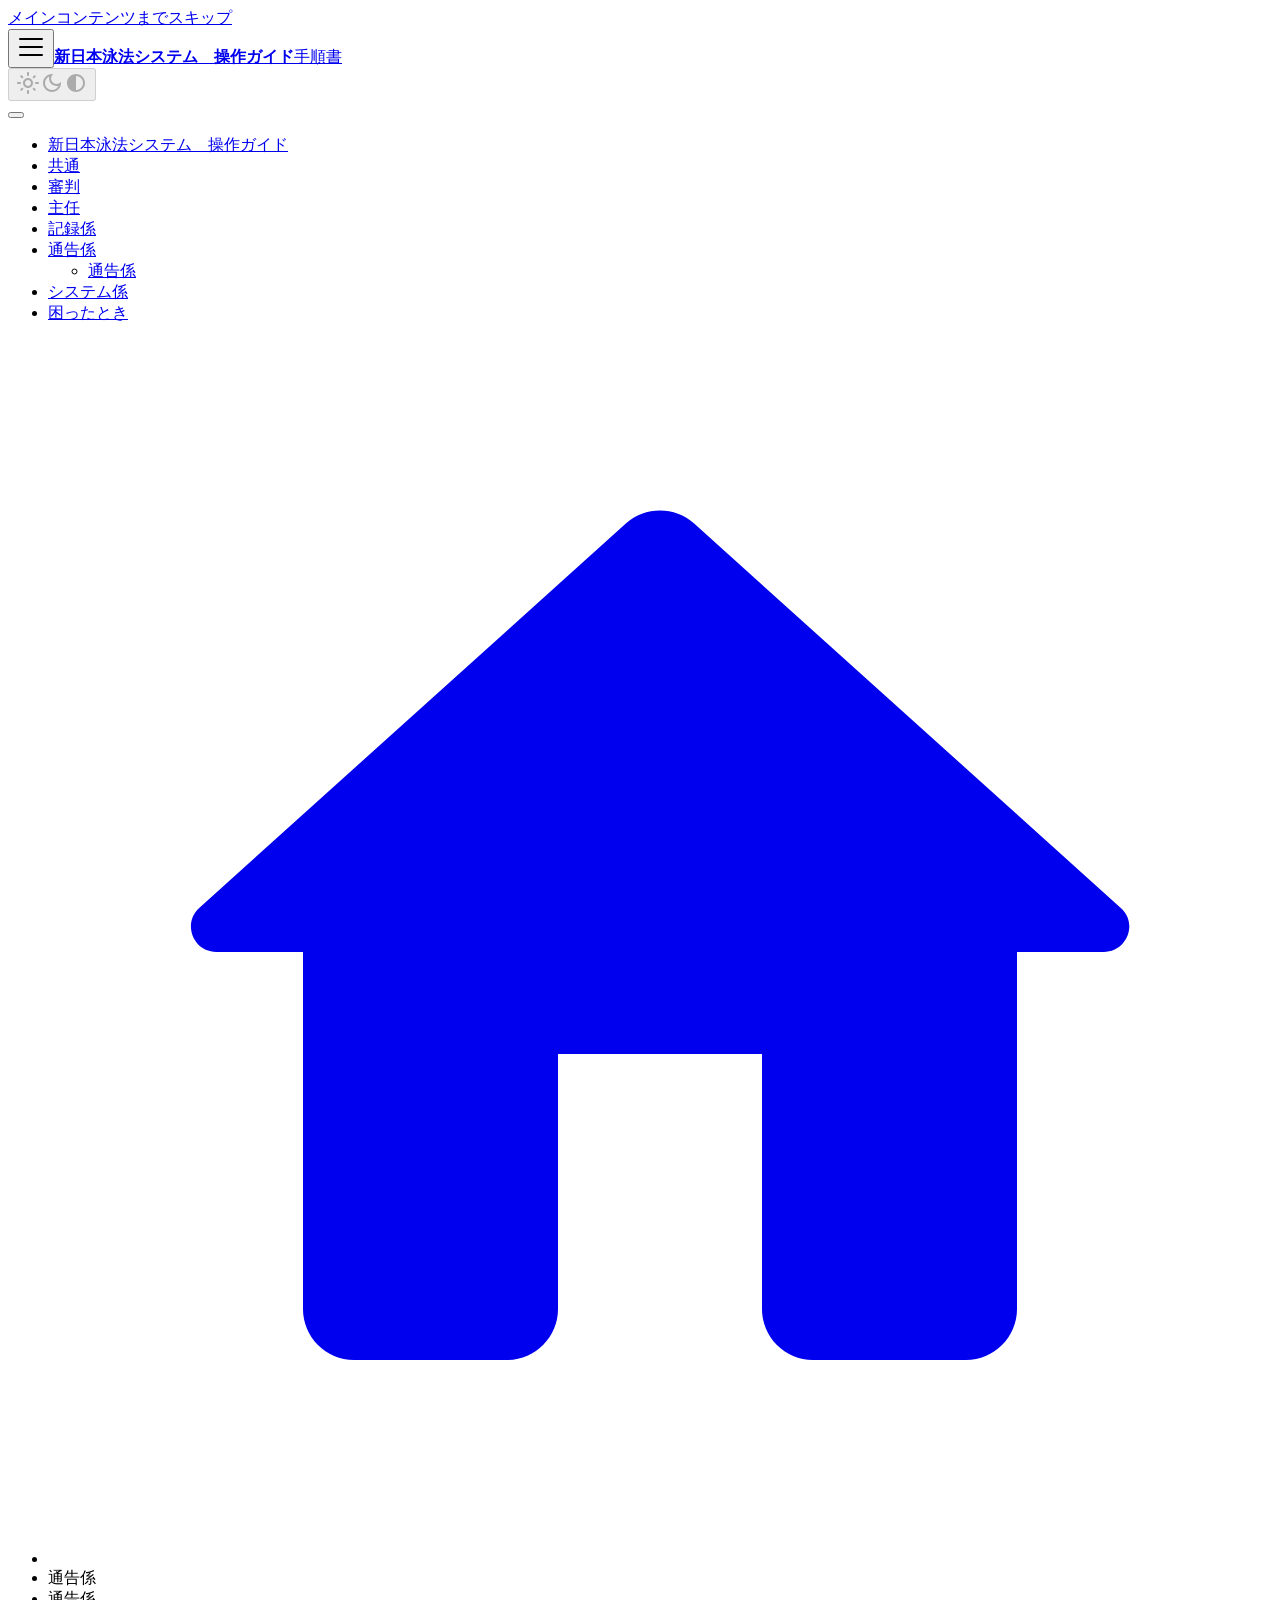
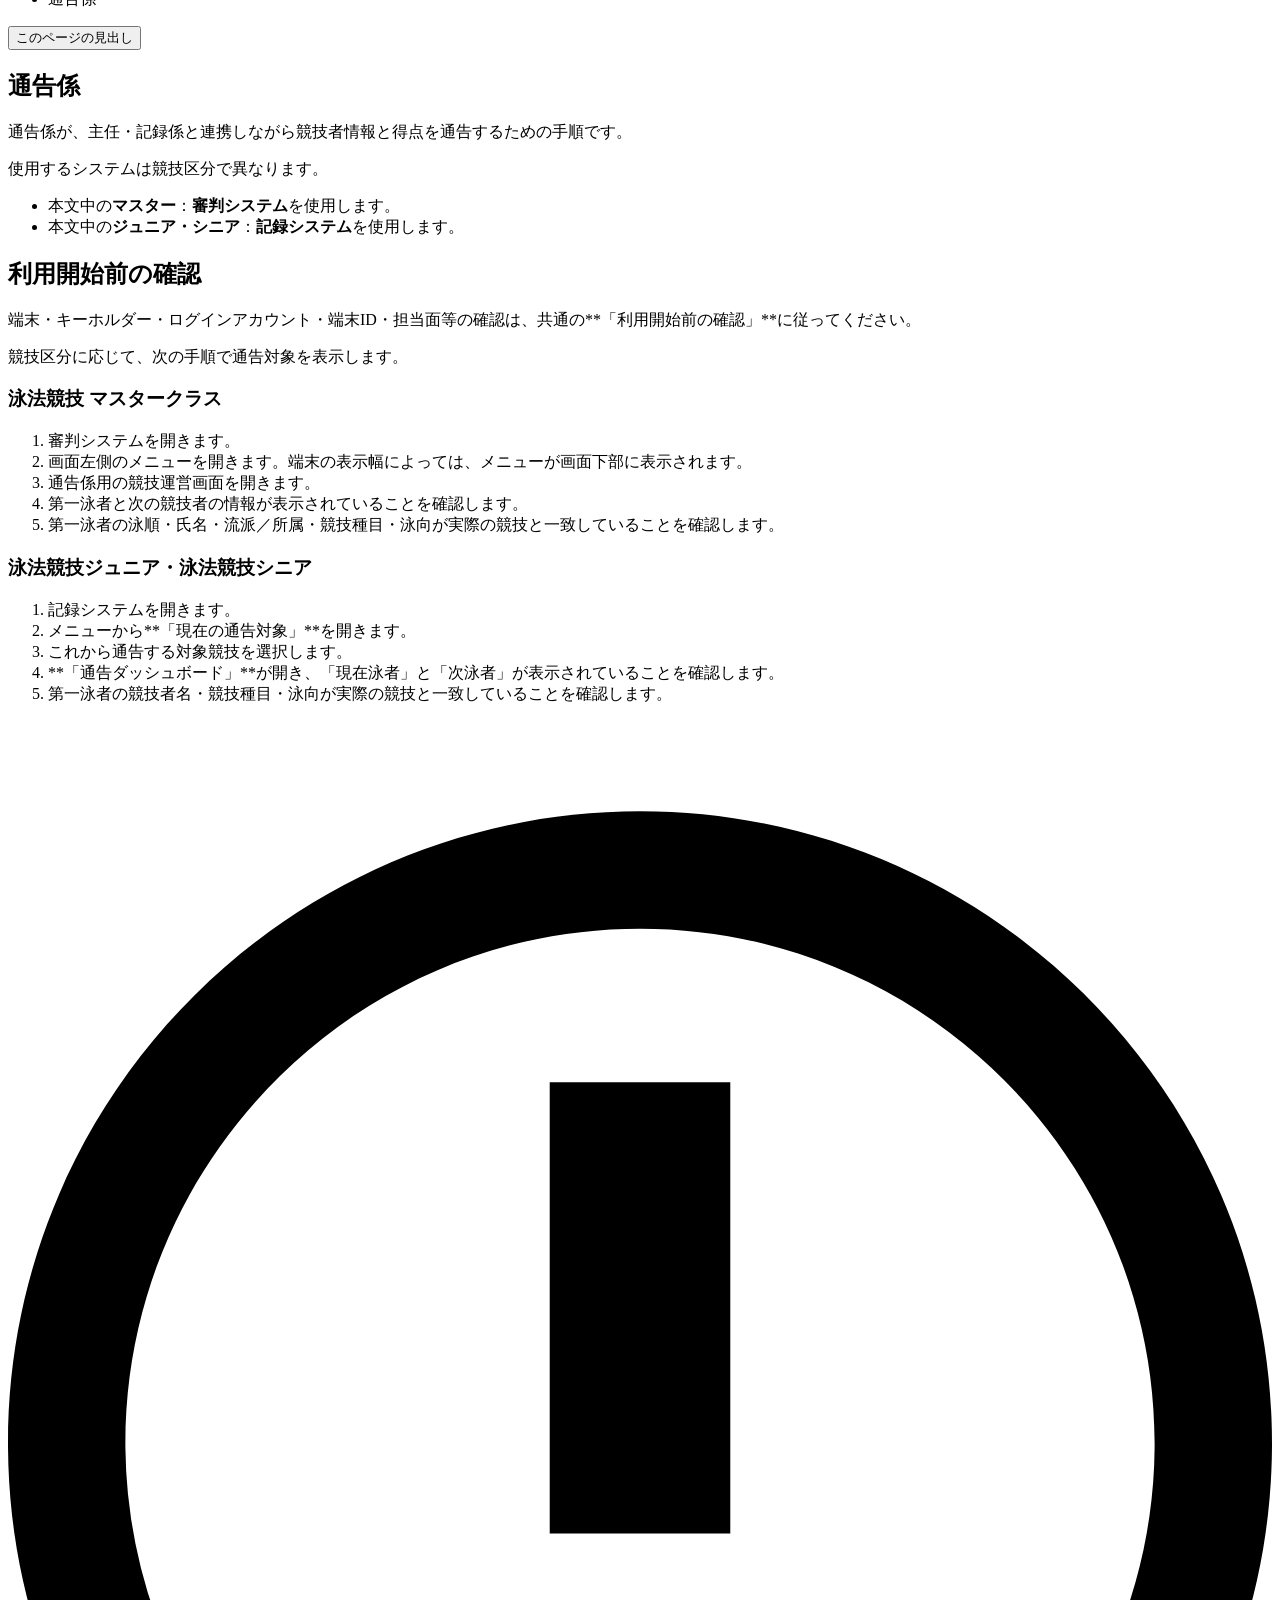
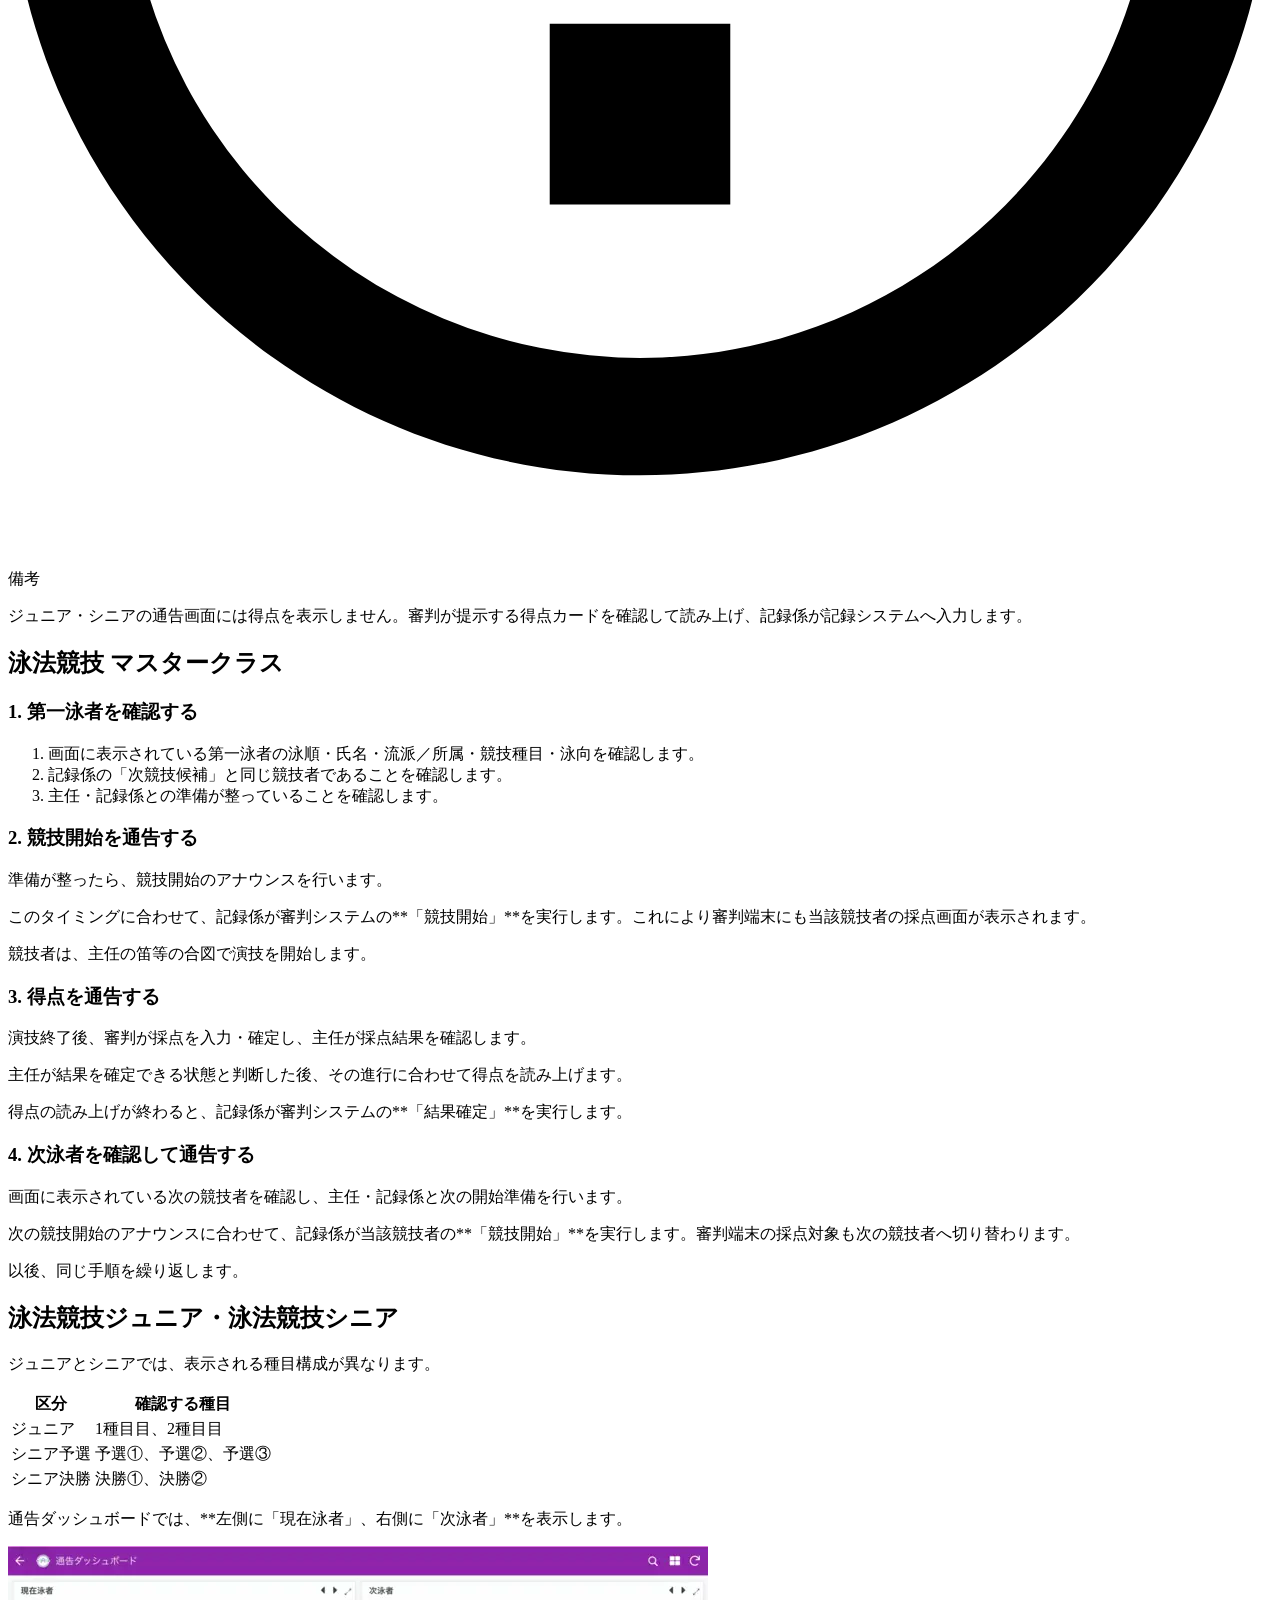
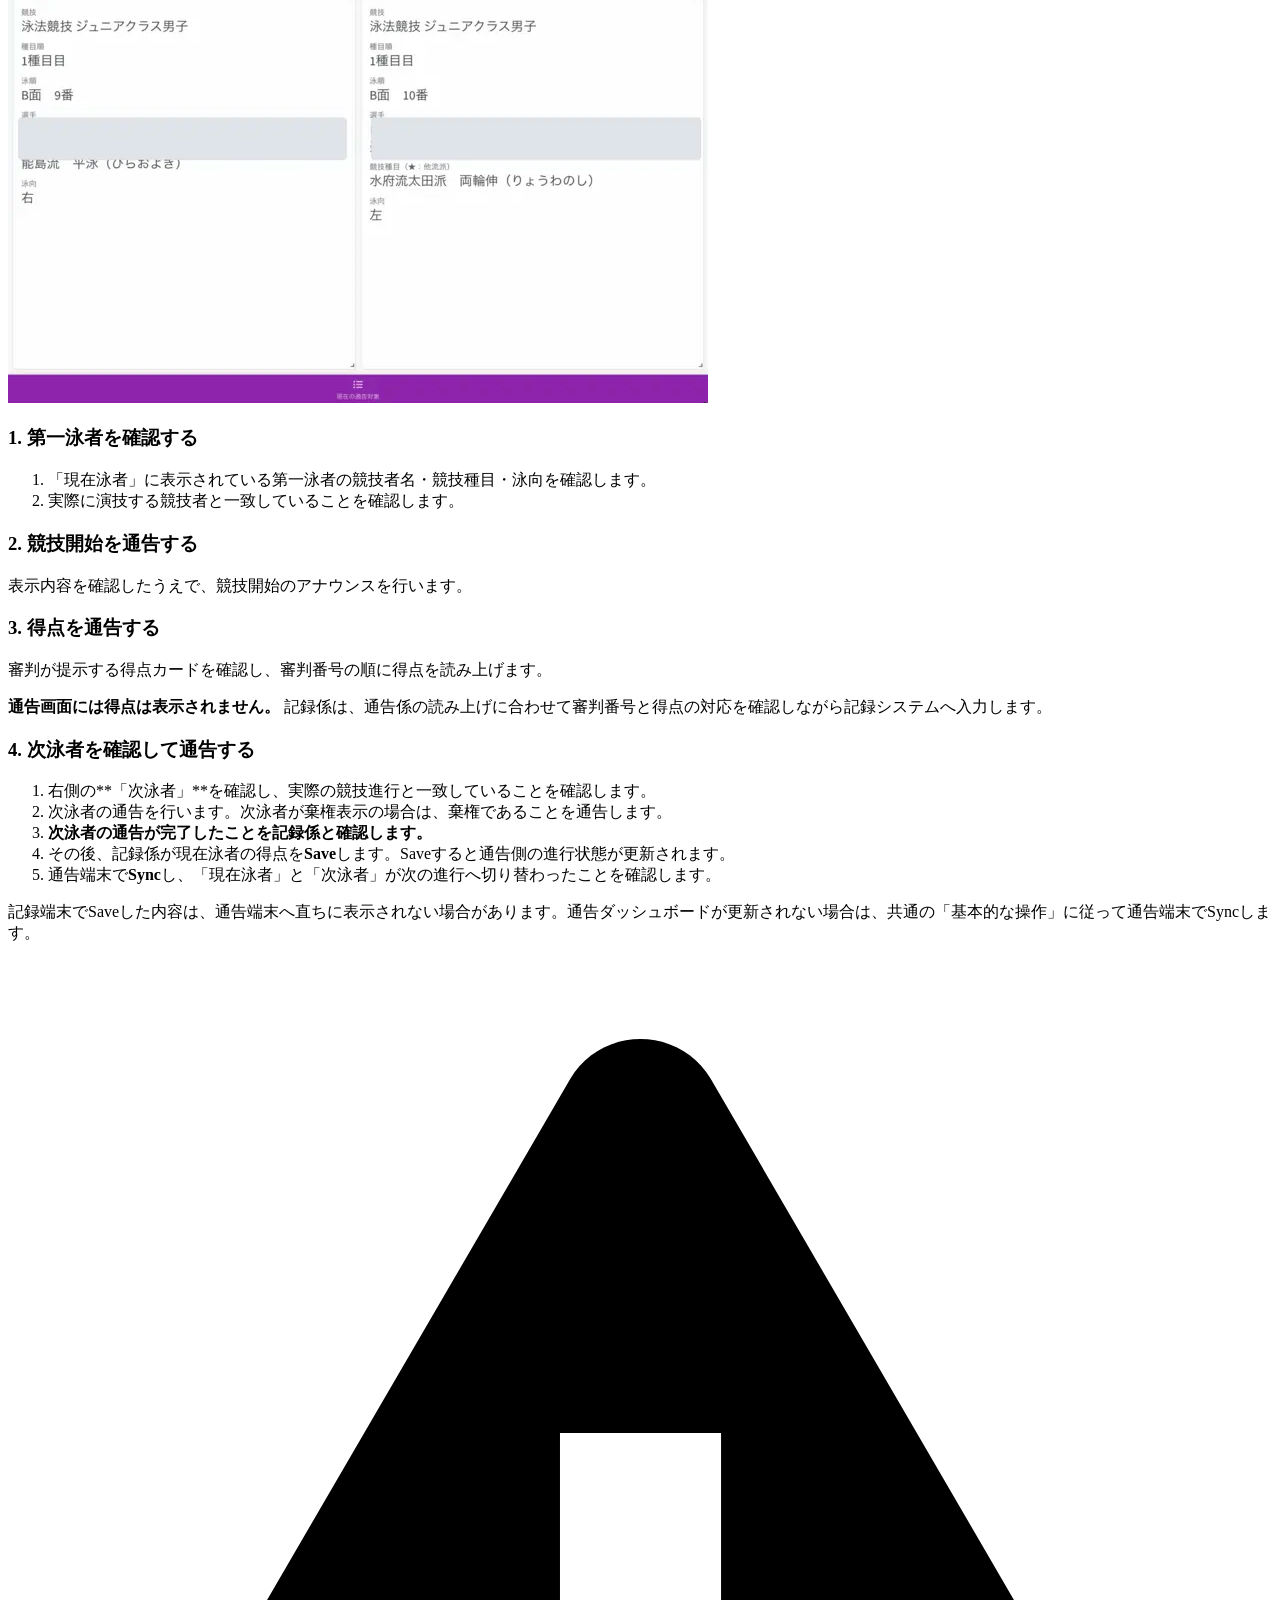
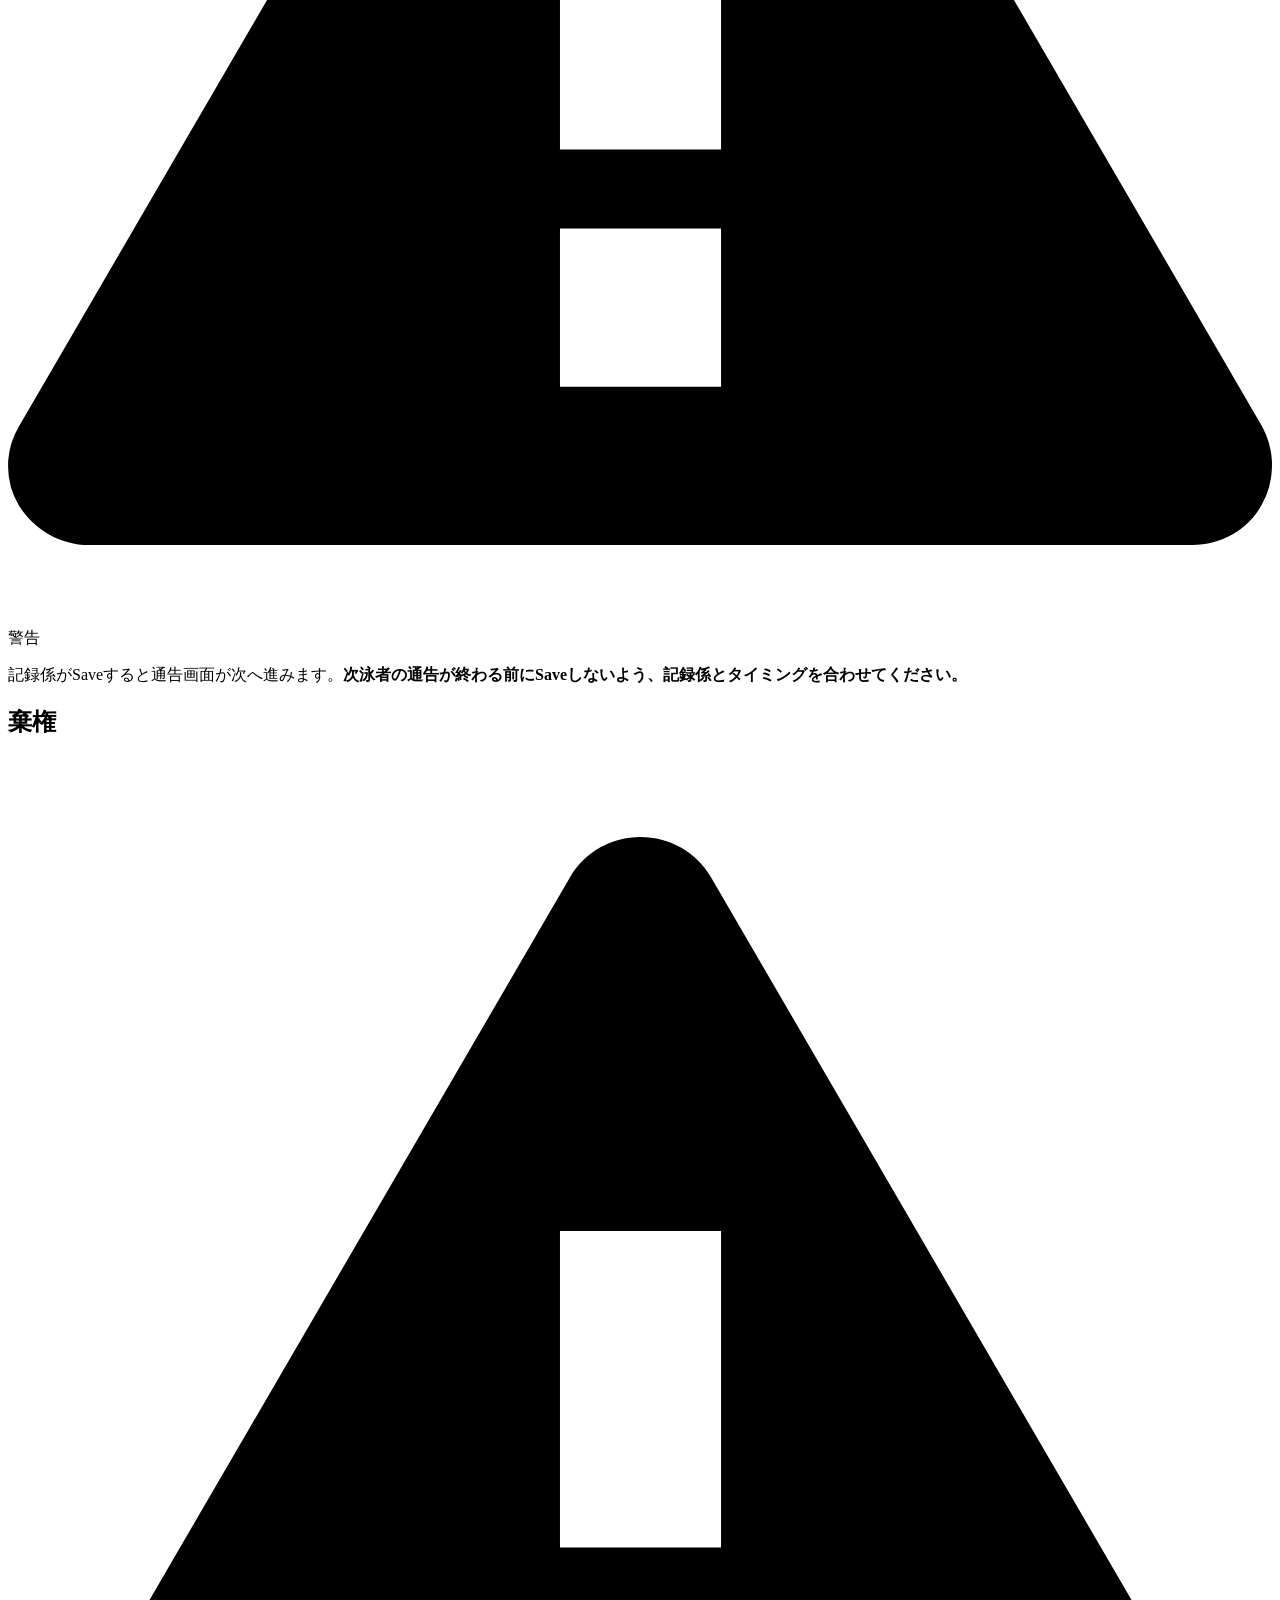
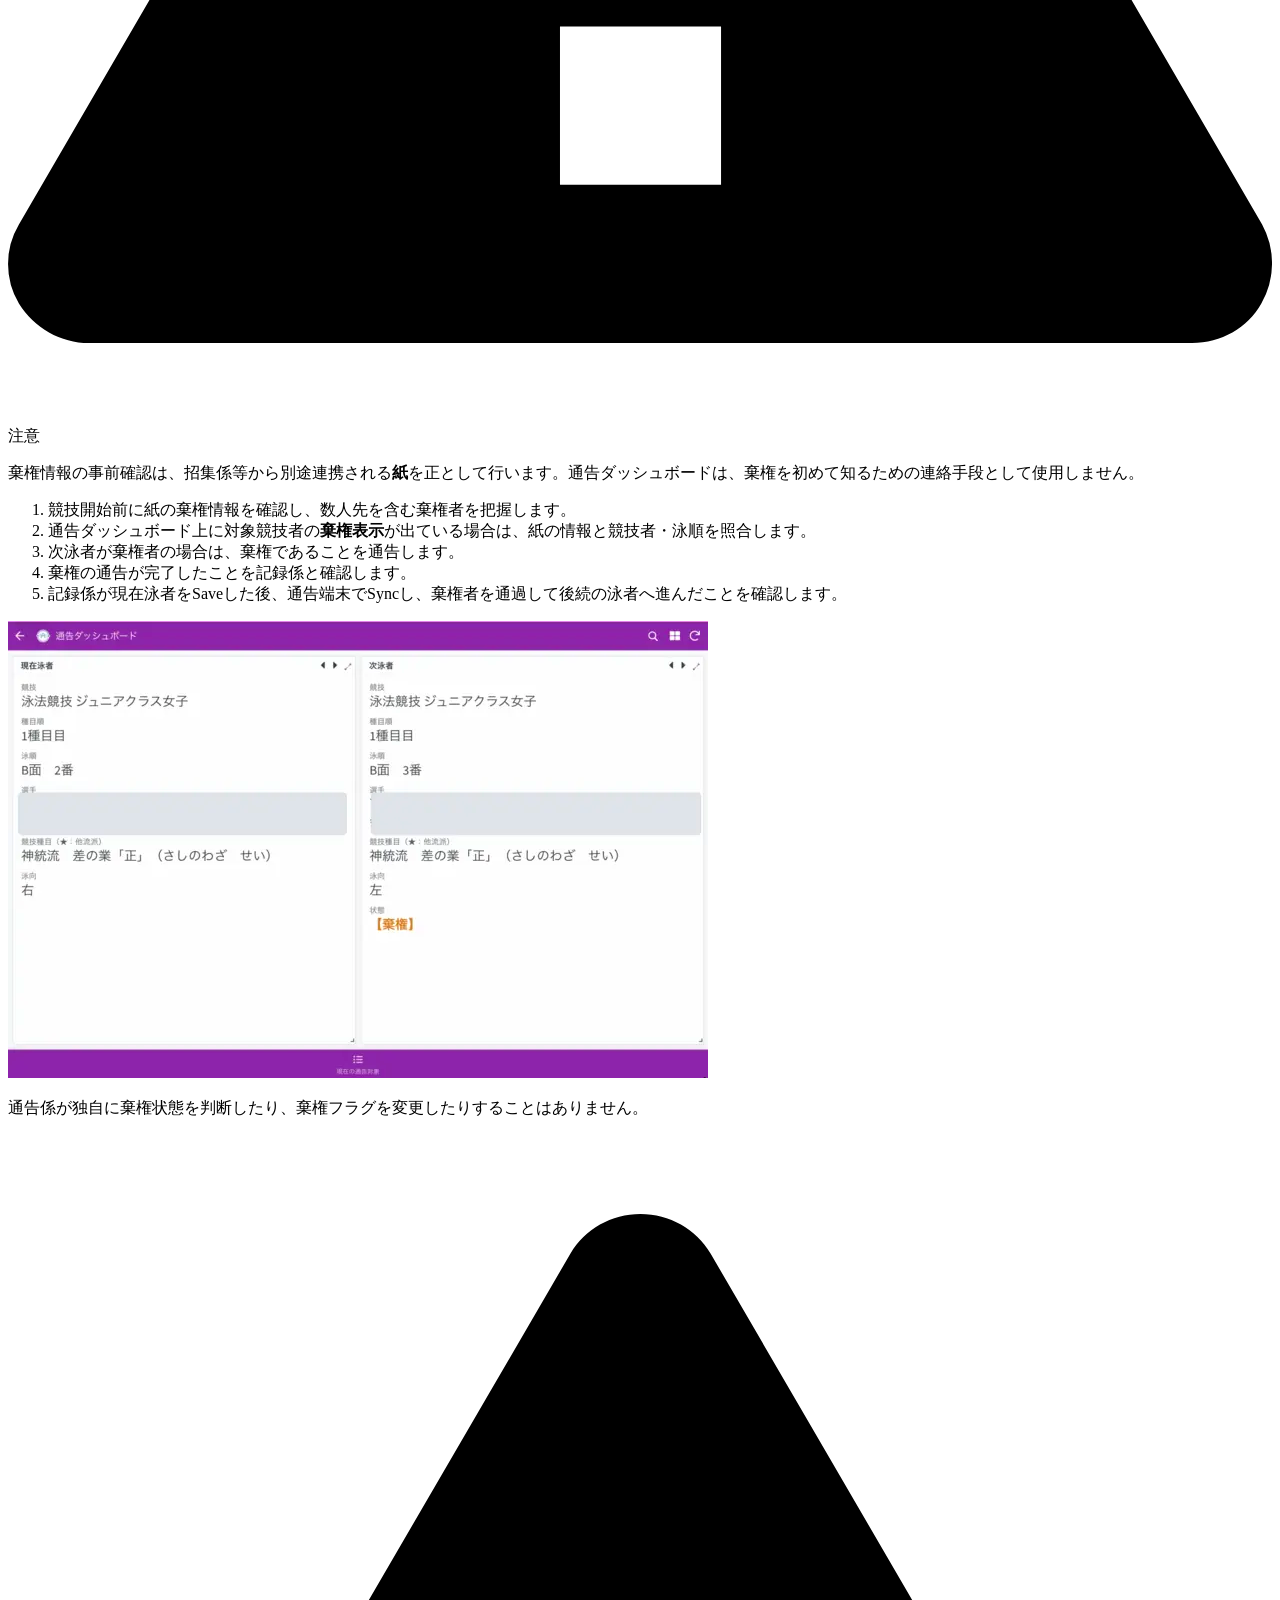
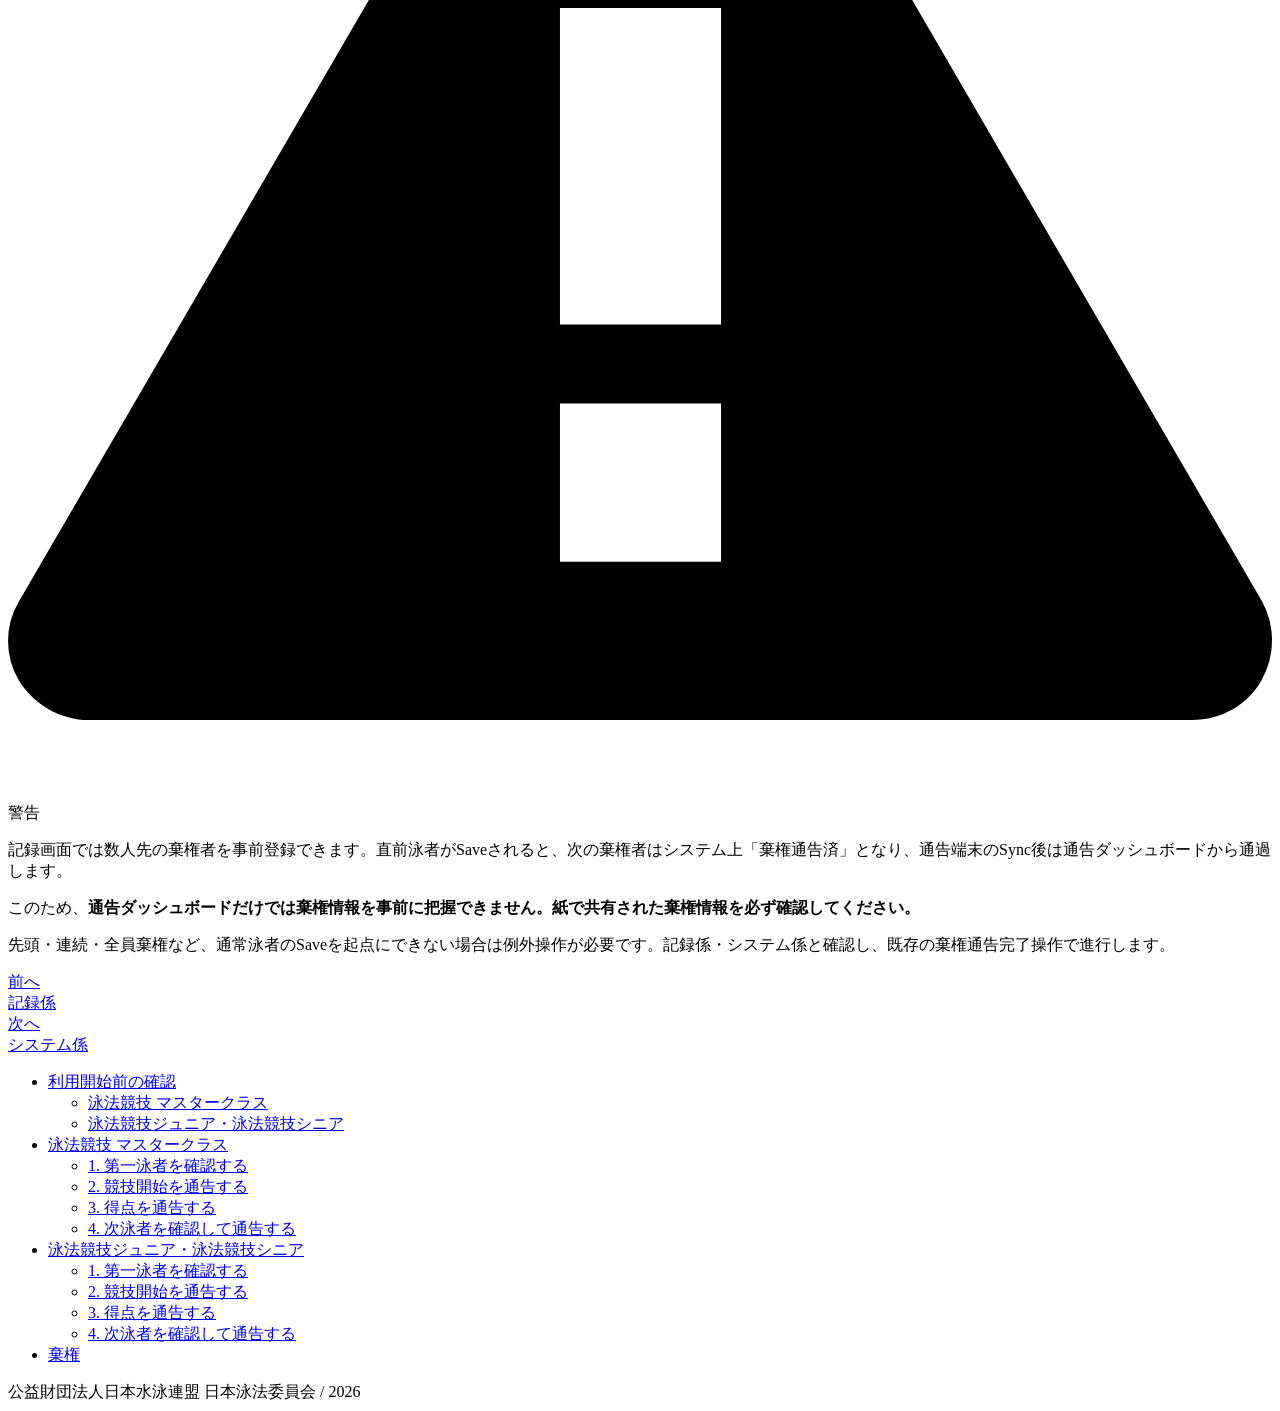
==== announcer/index.html @ 716d2112 "Publish manual site from b5cd50a34cfb906226acdf9c08a34dc89633b999" ====
<!doctype html>
<html lang="ja" dir="ltr" class="docs-wrapper plugin-docs plugin-id-default docs-version-current docs-doc-page docs-doc-id-announcer/index" data-has-hydrated="false">
<head>
<meta charset="UTF-8">
<meta name="generator" content="Docusaurus v3.10.2">
<title data-rh="true">通告係 | 新日本泳法システム　操作ガイド</title><meta data-rh="true" name="viewport" content="width=device-width,initial-scale=1"><meta data-rh="true" name="twitter:card" content="summary_large_image"><meta data-rh="true" property="og:url" content="https://nihoneihou-ops.github.io/nihoneihou-manual/announcer/"><meta data-rh="true" property="og:locale" content="ja"><meta data-rh="true" name="docusaurus_locale" content="ja"><meta data-rh="true" name="docsearch:language" content="ja"><meta data-rh="true" name="docusaurus_version" content="current"><meta data-rh="true" name="docusaurus_tag" content="docs-default-current"><meta data-rh="true" name="docsearch:version" content="current"><meta data-rh="true" name="docsearch:docusaurus_tag" content="docs-default-current"><meta data-rh="true" property="og:title" content="通告係 | 新日本泳法システム　操作ガイド"><meta data-rh="true" name="description" content="通告係が、主任・記録係と連携しながら競技者情報と得点を通告するための手順です。"><meta data-rh="true" property="og:description" content="通告係が、主任・記録係と連携しながら競技者情報と得点を通告するための手順です。"><link data-rh="true" rel="canonical" href="https://nihoneihou-ops.github.io/nihoneihou-manual/announcer/"><link data-rh="true" rel="alternate" href="https://nihoneihou-ops.github.io/nihoneihou-manual/announcer/" hreflang="ja"><link data-rh="true" rel="alternate" href="https://nihoneihou-ops.github.io/nihoneihou-manual/announcer/" hreflang="x-default"><script data-rh="true" type="application/ld+json">{"@context":"https://schema.org","@type":"BreadcrumbList","itemListElement":[{"@type":"ListItem","position":1,"name":"通告係","item":"https://nihoneihou-ops.github.io/nihoneihou-manual/announcer/"}]}</script><link rel="stylesheet" href="/nihoneihou-manual/assets/css/styles.c9661f18.css">
<script src="/nihoneihou-manual/assets/js/runtime~main.68c06bba.js" defer="defer"></script>
<script src="/nihoneihou-manual/assets/js/main.971615f2.js" defer="defer"></script>
</head>
<body>
<svg style="display: none;"><defs>
<symbol id="theme-svg-external-link" viewBox="0 0 24 24"><path fill="currentColor" d="M21 13v10h-21v-19h12v2h-10v15h17v-8h2zm3-12h-10.988l4.035 4-6.977 7.07 2.828 2.828 6.977-7.07 4.125 4.172v-11z"/></symbol>
</defs></svg>
<script>!function(){var t=function(){try{return new URLSearchParams(window.location.search).get("docusaurus-theme")}catch(t){}}()||function(){try{return window.localStorage.getItem("theme")}catch(t){}}();document.documentElement.setAttribute("data-theme",t||"light"),document.documentElement.setAttribute("data-theme-choice",t||"light")}(),function(){try{const c=new URLSearchParams(window.location.search).entries();for(var[t,e]of c)if(t.startsWith("docusaurus-data-")){var a=t.replace("docusaurus-data-","data-");document.documentElement.setAttribute(a,e)}}catch(t){}}()</script><div id="__docusaurus"><div role="region" aria-label="メインコンテンツまでスキップ"><a class="skipToContent_fXgn" href="#__docusaurus_skipToContent_fallback">メインコンテンツまでスキップ</a></div><nav aria-label="ナビゲーション" class="theme-layout-navbar navbar navbar--fixed-top"><div class="navbar__inner"><div class="theme-layout-navbar-left navbar__items"><button aria-label="ナビゲーションバーを開く" aria-expanded="false" class="navbar__toggle clean-btn" type="button"><svg width="30" height="30" viewBox="0 0 30 30" aria-hidden="true"><path stroke="currentColor" stroke-linecap="round" stroke-miterlimit="10" stroke-width="2" d="M4 7h22M4 15h22M4 23h22"></path></svg></button><a class="navbar__brand" href="/nihoneihou-manual/"><b class="navbar__title text--truncate">新日本泳法システム　操作ガイド</b></a><a aria-current="page" class="navbar__item navbar__link navbar__link--active" href="/nihoneihou-manual/">手順書</a></div><div class="theme-layout-navbar-right navbar__items navbar__items--right"><div class="toggle_vylO colorModeToggle_DEke"><button class="clean-btn toggleButton_gllP toggleButtonDisabled_aARS" type="button" disabled="" title="システムモード" aria-label="ダークモードを切り替える(現在はシステムモード)"><svg viewBox="0 0 24 24" width="24" height="24" aria-hidden="true" class="toggleIcon_g3eP lightToggleIcon_pyhR"><path fill="currentColor" d="M12,9c1.65,0,3,1.35,3,3s-1.35,3-3,3s-3-1.35-3-3S10.35,9,12,9 M12,7c-2.76,0-5,2.24-5,5s2.24,5,5,5s5-2.24,5-5 S14.76,7,12,7L12,7z M2,13l2,0c0.55,0,1-0.45,1-1s-0.45-1-1-1l-2,0c-0.55,0-1,0.45-1,1S1.45,13,2,13z M20,13l2,0c0.55,0,1-0.45,1-1 s-0.45-1-1-1l-2,0c-0.55,0-1,0.45-1,1S19.45,13,20,13z M11,2v2c0,0.55,0.45,1,1,1s1-0.45,1-1V2c0-0.55-0.45-1-1-1S11,1.45,11,2z M11,20v2c0,0.55,0.45,1,1,1s1-0.45,1-1v-2c0-0.55-0.45-1-1-1C11.45,19,11,19.45,11,20z M5.99,4.58c-0.39-0.39-1.03-0.39-1.41,0 c-0.39,0.39-0.39,1.03,0,1.41l1.06,1.06c0.39,0.39,1.03,0.39,1.41,0s0.39-1.03,0-1.41L5.99,4.58z M18.36,16.95 c-0.39-0.39-1.03-0.39-1.41,0c-0.39,0.39-0.39,1.03,0,1.41l1.06,1.06c0.39,0.39,1.03,0.39,1.41,0c0.39-0.39,0.39-1.03,0-1.41 L18.36,16.95z M19.42,5.99c0.39-0.39,0.39-1.03,0-1.41c-0.39-0.39-1.03-0.39-1.41,0l-1.06,1.06c-0.39,0.39-0.39,1.03,0,1.41 s1.03,0.39,1.41,0L19.42,5.99z M7.05,18.36c0.39-0.39,0.39-1.03,0-1.41c-0.39-0.39-1.03-0.39-1.41,0l-1.06,1.06 c-0.39,0.39-0.39,1.03,0,1.41s1.03,0.39,1.41,0L7.05,18.36z"></path></svg><svg viewBox="0 0 24 24" width="24" height="24" aria-hidden="true" class="toggleIcon_g3eP darkToggleIcon_wfgR"><path fill="currentColor" d="M9.37,5.51C9.19,6.15,9.1,6.82,9.1,7.5c0,4.08,3.32,7.4,7.4,7.4c0.68,0,1.35-0.09,1.99-0.27C17.45,17.19,14.93,19,12,19 c-3.86,0-7-3.14-7-7C5,9.07,6.81,6.55,9.37,5.51z M12,3c-4.97,0-9,4.03-9,9s4.03,9,9,9s9-4.03,9-9c0-0.46-0.04-0.92-0.1-1.36 c-0.98,1.37-2.58,2.26-4.4,2.26c-2.98,0-5.4-2.42-5.4-5.4c0-1.81,0.89-3.42,2.26-4.4C12.92,3.04,12.46,3,12,3L12,3z"></path></svg><svg viewBox="0 0 24 24" width="24" height="24" aria-hidden="true" class="toggleIcon_g3eP systemToggleIcon_QzmC"><path fill="currentColor" d="m12 21c4.971 0 9-4.029 9-9s-4.029-9-9-9-9 4.029-9 9 4.029 9 9 9zm4.95-13.95c1.313 1.313 2.05 3.093 2.05 4.95s-0.738 3.637-2.05 4.95c-1.313 1.313-3.093 2.05-4.95 2.05v-14c1.857 0 3.637 0.737 4.95 2.05z"></path></svg></button></div><div class="navbarSearchContainer_Bca1"></div></div></div><div role="presentation" class="navbar-sidebar__backdrop"></div></nav><div id="__docusaurus_skipToContent_fallback" class="theme-layout-main main-wrapper mainWrapper_z2l0"><div class="docsWrapper_hBAB"><button aria-label="先頭へ戻る" class="clean-btn theme-back-to-top-button backToTopButton_sjWU" type="button"></button><div class="docRoot_UBD9"><aside class="theme-doc-sidebar-container docSidebarContainer_YfHR"><div class="sidebarViewport_aRkj"><div class="sidebar_njMd"><nav aria-label="ドキュメントのサイドバー" class="menu thin-scrollbar menu_SIkG"><ul class="theme-doc-sidebar-menu menu__list"><li class="theme-doc-sidebar-item-link theme-doc-sidebar-item-link-level-1 menu__list-item"><a class="menu__link" href="/nihoneihou-manual/"><span class="linkLabel_WmDU">新日本泳法システム　操作ガイド</span></a></li><li class="theme-doc-sidebar-item-category theme-doc-sidebar-item-category-level-1 menu__list-item menu__list-item--collapsed"><div class="menu__list-item-collapsible"><a class="categoryLink_byQd menu__link menu__link--sublist menu__link--sublist-caret" role="button" aria-expanded="false" href="/nihoneihou-manual/common/before-start"><span class="categoryLinkLabel_W154">共通</span></a></div></li><li class="theme-doc-sidebar-item-category theme-doc-sidebar-item-category-level-1 menu__list-item menu__list-item--collapsed"><div class="menu__list-item-collapsible"><a class="categoryLink_byQd menu__link menu__link--sublist menu__link--sublist-caret" role="button" aria-expanded="false" href="/nihoneihou-manual/judge/"><span class="categoryLinkLabel_W154">審判</span></a></div></li><li class="theme-doc-sidebar-item-category theme-doc-sidebar-item-category-level-1 menu__list-item menu__list-item--collapsed"><div class="menu__list-item-collapsible"><a class="categoryLink_byQd menu__link menu__link--sublist menu__link--sublist-caret" role="button" aria-expanded="false" href="/nihoneihou-manual/chief/"><span class="categoryLinkLabel_W154">主任</span></a></div></li><li class="theme-doc-sidebar-item-category theme-doc-sidebar-item-category-level-1 menu__list-item menu__list-item--collapsed"><div class="menu__list-item-collapsible"><a class="categoryLink_byQd menu__link menu__link--sublist menu__link--sublist-caret" role="button" aria-expanded="false" href="/nihoneihou-manual/record/"><span class="categoryLinkLabel_W154">記録係</span></a></div></li><li class="theme-doc-sidebar-item-category theme-doc-sidebar-item-category-level-1 menu__list-item"><div class="menu__list-item-collapsible"><a class="categoryLink_byQd menu__link menu__link--sublist menu__link--sublist-caret menu__link--active" role="button" aria-expanded="true" href="/nihoneihou-manual/announcer/"><span class="categoryLinkLabel_W154">通告係</span></a></div><ul class="menu__list"><li class="theme-doc-sidebar-item-link theme-doc-sidebar-item-link-level-2 menu__list-item"><a class="menu__link menu__link--active" aria-current="page" tabindex="0" href="/nihoneihou-manual/announcer/"><span class="linkLabel_WmDU">通告係</span></a></li></ul></li><li class="theme-doc-sidebar-item-category theme-doc-sidebar-item-category-level-1 menu__list-item menu__list-item--collapsed"><div class="menu__list-item-collapsible"><a class="categoryLink_byQd menu__link menu__link--sublist menu__link--sublist-caret" role="button" aria-expanded="false" href="/nihoneihou-manual/system/"><span class="categoryLinkLabel_W154">システム係</span></a></div></li><li class="theme-doc-sidebar-item-category theme-doc-sidebar-item-category-level-1 menu__list-item menu__list-item--collapsed"><div class="menu__list-item-collapsible"><a class="categoryLink_byQd menu__link menu__link--sublist menu__link--sublist-caret" role="button" aria-expanded="false" href="/nihoneihou-manual/troubleshooting/"><span class="categoryLinkLabel_W154">困ったとき</span></a></div></li></ul></nav></div></div></aside><main class="docMainContainer_TBSr"><div class="container padding-top--md padding-bottom--lg"><div class="row"><div class="col docItemCol_VOVn"><div class="docItemContainer_Djhp"><article><nav class="theme-doc-breadcrumbs breadcrumbsContainer_Z_bl" aria-label="パンくずリストのナビゲーション"><ul class="breadcrumbs"><li class="breadcrumbs__item"><a aria-label="ホームページ" class="breadcrumbs__link" href="/nihoneihou-manual/"><svg viewBox="0 0 24 24" class="breadcrumbHomeIcon_YNFT"><path d="M10 19v-5h4v5c0 .55.45 1 1 1h3c.55 0 1-.45 1-1v-7h1.7c.46 0 .68-.57.33-.87L12.67 3.6c-.38-.34-.96-.34-1.34 0l-8.36 7.53c-.34.3-.13.87.33.87H5v7c0 .55.45 1 1 1h3c.55 0 1-.45 1-1z" fill="currentColor"></path></svg></a></li><li class="breadcrumbs__item"><span class="breadcrumbs__link">通告係</span></li><li class="breadcrumbs__item breadcrumbs__item--active"><span class="breadcrumbs__link">通告係</span></li></ul></nav><div class="tocCollapsible_ETCw theme-doc-toc-mobile tocMobile_ITEo"><button type="button" class="clean-btn tocCollapsibleButton_TO0P">このページの見出し</button></div><div class="theme-doc-markdown markdown"><header><h1>通告係</h1></header>
<p>通告係が、主任・記録係と連携しながら競技者情報と得点を通告するための手順です。</p>
<p>使用するシステムは競技区分で異なります。</p>
<ul>
<li class="">本文中の<strong>マスター</strong>：<strong>審判システム</strong>を使用します。</li>
<li class="">本文中の<strong>ジュニア・シニア</strong>：<strong>記録システム</strong>を使用します。</li>
</ul>
<h2 class="anchor anchorTargetStickyNavbar_Vzrq" id="利用開始前の確認">利用開始前の確認<a href="#利用開始前の確認" class="hash-link" aria-label="利用開始前の確認 への直接リンク" title="利用開始前の確認 への直接リンク" translate="no">​</a></h2>
<p>端末・キーホルダー・ログインアカウント・端末ID・担当面等の確認は、共通の**「利用開始前の確認」**に従ってください。</p>
<p>競技区分に応じて、次の手順で通告対象を表示します。</p>
<h3 class="anchor anchorTargetStickyNavbar_Vzrq" id="泳法競技-マスタークラス">泳法競技 マスタークラス<a href="#泳法競技-マスタークラス" class="hash-link" aria-label="泳法競技 マスタークラス への直接リンク" title="泳法競技 マスタークラス への直接リンク" translate="no">​</a></h3>
<ol>
<li class="">審判システムを開きます。</li>
<li class="">画面左側のメニューを開きます。端末の表示幅によっては、メニューが画面下部に表示されます。</li>
<li class="">通告係用の競技運営画面を開きます。</li>
<li class="">第一泳者と次の競技者の情報が表示されていることを確認します。</li>
<li class="">第一泳者の泳順・氏名・流派／所属・競技種目・泳向が実際の競技と一致していることを確認します。</li>
</ol>
<h3 class="anchor anchorTargetStickyNavbar_Vzrq" id="泳法競技ジュニア泳法競技シニア">泳法競技ジュニア・泳法競技シニア<a href="#泳法競技ジュニア泳法競技シニア" class="hash-link" aria-label="泳法競技ジュニア・泳法競技シニア への直接リンク" title="泳法競技ジュニア・泳法競技シニア への直接リンク" translate="no">​</a></h3>
<ol>
<li class="">記録システムを開きます。</li>
<li class="">メニューから**「現在の通告対象」**を開きます。</li>
<li class="">これから通告する対象競技を選択します。</li>
<li class="">**「通告ダッシュボード」**が開き、「現在泳者」と「次泳者」が表示されていることを確認します。</li>
<li class="">第一泳者の競技者名・競技種目・泳向が実際の競技と一致していることを確認します。</li>
</ol>
<div class="theme-admonition theme-admonition-info admonition_xJq3 alert alert--info"><div class="admonitionHeading_Gvgb"><span class="admonitionIcon_Rf37"><svg viewBox="0 0 14 16"><path fill-rule="evenodd" d="M7 2.3c3.14 0 5.7 2.56 5.7 5.7s-2.56 5.7-5.7 5.7A5.71 5.71 0 0 1 1.3 8c0-3.14 2.56-5.7 5.7-5.7zM7 1C3.14 1 0 4.14 0 8s3.14 7 7 7 7-3.14 7-7-3.14-7-7-7zm1 3H6v5h2V4zm0 6H6v2h2v-2z"></path></svg></span>備考</div><div class="admonitionContent_BuS1"><p>ジュニア・シニアの通告画面には得点を表示しません。審判が提示する得点カードを確認して読み上げ、記録係が記録システムへ入力します。</p></div></div>
<h2 class="anchor anchorTargetStickyNavbar_Vzrq" id="泳法競技-マスタークラス-1">泳法競技 マスタークラス<a href="#泳法競技-マスタークラス-1" class="hash-link" aria-label="泳法競技 マスタークラス への直接リンク" title="泳法競技 マスタークラス への直接リンク" translate="no">​</a></h2>
<h3 class="anchor anchorTargetStickyNavbar_Vzrq" id="1-第一泳者を確認する">1. 第一泳者を確認する<a href="#1-第一泳者を確認する" class="hash-link" aria-label="1. 第一泳者を確認する への直接リンク" title="1. 第一泳者を確認する への直接リンク" translate="no">​</a></h3>
<ol>
<li class="">画面に表示されている第一泳者の泳順・氏名・流派／所属・競技種目・泳向を確認します。</li>
<li class="">記録係の「次競技候補」と同じ競技者であることを確認します。</li>
<li class="">主任・記録係との準備が整っていることを確認します。</li>
</ol>
<h3 class="anchor anchorTargetStickyNavbar_Vzrq" id="2-競技開始を通告する">2. 競技開始を通告する<a href="#2-競技開始を通告する" class="hash-link" aria-label="2. 競技開始を通告する への直接リンク" title="2. 競技開始を通告する への直接リンク" translate="no">​</a></h3>
<p>準備が整ったら、競技開始のアナウンスを行います。</p>
<p>このタイミングに合わせて、記録係が審判システムの**「競技開始」**を実行します。これにより審判端末にも当該競技者の採点画面が表示されます。</p>
<p>競技者は、主任の笛等の合図で演技を開始します。</p>
<h3 class="anchor anchorTargetStickyNavbar_Vzrq" id="3-得点を通告する">3. 得点を通告する<a href="#3-得点を通告する" class="hash-link" aria-label="3. 得点を通告する への直接リンク" title="3. 得点を通告する への直接リンク" translate="no">​</a></h3>
<p>演技終了後、審判が採点を入力・確定し、主任が採点結果を確認します。</p>
<p>主任が結果を確定できる状態と判断した後、その進行に合わせて得点を読み上げます。</p>
<p>得点の読み上げが終わると、記録係が審判システムの**「結果確定」**を実行します。</p>
<h3 class="anchor anchorTargetStickyNavbar_Vzrq" id="4-次泳者を確認して通告する">4. 次泳者を確認して通告する<a href="#4-次泳者を確認して通告する" class="hash-link" aria-label="4. 次泳者を確認して通告する への直接リンク" title="4. 次泳者を確認して通告する への直接リンク" translate="no">​</a></h3>
<p>画面に表示されている次の競技者を確認し、主任・記録係と次の開始準備を行います。</p>
<p>次の競技開始のアナウンスに合わせて、記録係が当該競技者の**「競技開始」**を実行します。審判端末の採点対象も次の競技者へ切り替わります。</p>
<p>以後、同じ手順を繰り返します。</p>
<h2 class="anchor anchorTargetStickyNavbar_Vzrq" id="泳法競技ジュニア泳法競技シニア-1">泳法競技ジュニア・泳法競技シニア<a href="#泳法競技ジュニア泳法競技シニア-1" class="hash-link" aria-label="泳法競技ジュニア・泳法競技シニア への直接リンク" title="泳法競技ジュニア・泳法競技シニア への直接リンク" translate="no">​</a></h2>
<p>ジュニアとシニアでは、表示される種目構成が異なります。</p>
<table><thead><tr><th>区分</th><th>確認する種目</th></tr></thead><tbody><tr><td>ジュニア</td><td>1種目目、2種目目</td></tr><tr><td>シニア予選</td><td>予選①、予選②、予選③</td></tr><tr><td>シニア決勝</td><td>決勝①、決勝②</td></tr></tbody></table>
<p>通告ダッシュボードでは、**左側に「現在泳者」、右側に「次泳者」**を表示します。</p>
<p><img decoding="async" loading="lazy" alt="ジュニア・シニアの通告ダッシュボード" src="[data-uri]" width="700" height="457" class="img_ev3q"></p>
<h3 class="anchor anchorTargetStickyNavbar_Vzrq" id="1-第一泳者を確認する-1">1. 第一泳者を確認する<a href="#1-第一泳者を確認する-1" class="hash-link" aria-label="1. 第一泳者を確認する への直接リンク" title="1. 第一泳者を確認する への直接リンク" translate="no">​</a></h3>
<ol>
<li class="">「現在泳者」に表示されている第一泳者の競技者名・競技種目・泳向を確認します。</li>
<li class="">実際に演技する競技者と一致していることを確認します。</li>
</ol>
<h3 class="anchor anchorTargetStickyNavbar_Vzrq" id="2-競技開始を通告する-1">2. 競技開始を通告する<a href="#2-競技開始を通告する-1" class="hash-link" aria-label="2. 競技開始を通告する への直接リンク" title="2. 競技開始を通告する への直接リンク" translate="no">​</a></h3>
<p>表示内容を確認したうえで、競技開始のアナウンスを行います。</p>
<h3 class="anchor anchorTargetStickyNavbar_Vzrq" id="3-得点を通告する-1">3. 得点を通告する<a href="#3-得点を通告する-1" class="hash-link" aria-label="3. 得点を通告する への直接リンク" title="3. 得点を通告する への直接リンク" translate="no">​</a></h3>
<p>審判が提示する得点カードを確認し、審判番号の順に得点を読み上げます。</p>
<p><strong>通告画面には得点は表示されません。</strong> 記録係は、通告係の読み上げに合わせて審判番号と得点の対応を確認しながら記録システムへ入力します。</p>
<h3 class="anchor anchorTargetStickyNavbar_Vzrq" id="4-次泳者を確認して通告する-1">4. 次泳者を確認して通告する<a href="#4-次泳者を確認して通告する-1" class="hash-link" aria-label="4. 次泳者を確認して通告する への直接リンク" title="4. 次泳者を確認して通告する への直接リンク" translate="no">​</a></h3>
<ol>
<li class="">右側の**「次泳者」**を確認し、実際の競技進行と一致していることを確認します。</li>
<li class="">次泳者の通告を行います。次泳者が棄権表示の場合は、棄権であることを通告します。</li>
<li class=""><strong>次泳者の通告が完了したことを記録係と確認します。</strong></li>
<li class="">その後、記録係が現在泳者の得点を<strong>Save</strong>します。Saveすると通告側の進行状態が更新されます。</li>
<li class="">通告端末で<strong>Sync</strong>し、「現在泳者」と「次泳者」が次の進行へ切り替わったことを確認します。</li>
</ol>
<p>記録端末でSaveした内容は、通告端末へ直ちに表示されない場合があります。通告ダッシュボードが更新されない場合は、共通の「基本的な操作」に従って通告端末でSyncします。</p>
<div class="theme-admonition theme-admonition-warning admonition_xJq3 alert alert--warning"><div class="admonitionHeading_Gvgb"><span class="admonitionIcon_Rf37"><svg viewBox="0 0 16 16"><path fill-rule="evenodd" d="M8.893 1.5c-.183-.31-.52-.5-.887-.5s-.703.19-.886.5L.138 13.499a.98.98 0 0 0 0 1.001c.193.31.53.501.886.501h13.964c.367 0 .704-.19.877-.5a1.03 1.03 0 0 0 .01-1.002L8.893 1.5zm.133 11.497H6.987v-2.003h2.039v2.003zm0-3.004H6.987V5.987h2.039v4.006z"></path></svg></span>警告</div><div class="admonitionContent_BuS1"><p>記録係がSaveすると通告画面が次へ進みます。<strong>次泳者の通告が終わる前にSaveしないよう、記録係とタイミングを合わせてください。</strong></p></div></div>
<h2 class="anchor anchorTargetStickyNavbar_Vzrq" id="棄権">棄権<a href="#棄権" class="hash-link" aria-label="棄権 への直接リンク" title="棄権 への直接リンク" translate="no">​</a></h2>
<div class="theme-admonition theme-admonition-caution admonition_xJq3 alert alert--warning"><div class="admonitionHeading_Gvgb"><span class="admonitionIcon_Rf37"><svg viewBox="0 0 16 16"><path fill-rule="evenodd" d="M8.893 1.5c-.183-.31-.52-.5-.887-.5s-.703.19-.886.5L.138 13.499a.98.98 0 0 0 0 1.001c.193.31.53.501.886.501h13.964c.367 0 .704-.19.877-.5a1.03 1.03 0 0 0 .01-1.002L8.893 1.5zm.133 11.497H6.987v-2.003h2.039v2.003zm0-3.004H6.987V5.987h2.039v4.006z"></path></svg></span>注意</div><div class="admonitionContent_BuS1"><p>棄権情報の事前確認は、招集係等から別途連携される<strong>紙</strong>を正として行います。通告ダッシュボードは、棄権を初めて知るための連絡手段として使用しません。</p></div></div>
<ol>
<li class="">競技開始前に紙の棄権情報を確認し、数人先を含む棄権者を把握します。</li>
<li class="">通告ダッシュボード上に対象競技者の<strong>棄権表示</strong>が出ている場合は、紙の情報と競技者・泳順を照合します。</li>
<li class="">次泳者が棄権者の場合は、棄権であることを通告します。</li>
<li class="">棄権の通告が完了したことを記録係と確認します。</li>
<li class="">記録係が現在泳者をSaveした後、通告端末でSyncし、棄権者を通過して後続の泳者へ進んだことを確認します。</li>
</ol>
<p><img decoding="async" loading="lazy" alt="次泳者が棄権の場合の表示例" src="[data-uri]" width="700" height="457" class="img_ev3q"></p>
<p>通告係が独自に棄権状態を判断したり、棄権フラグを変更したりすることはありません。</p>
<div class="theme-admonition theme-admonition-warning admonition_xJq3 alert alert--warning"><div class="admonitionHeading_Gvgb"><span class="admonitionIcon_Rf37"><svg viewBox="0 0 16 16"><path fill-rule="evenodd" d="M8.893 1.5c-.183-.31-.52-.5-.887-.5s-.703.19-.886.5L.138 13.499a.98.98 0 0 0 0 1.001c.193.31.53.501.886.501h13.964c.367 0 .704-.19.877-.5a1.03 1.03 0 0 0 .01-1.002L8.893 1.5zm.133 11.497H6.987v-2.003h2.039v2.003zm0-3.004H6.987V5.987h2.039v4.006z"></path></svg></span>警告</div><div class="admonitionContent_BuS1"><p>記録画面では数人先の棄権者を事前登録できます。直前泳者がSaveされると、次の棄権者はシステム上「棄権通告済」となり、通告端末のSync後は通告ダッシュボードから通過します。</p><p>このため、<strong>通告ダッシュボードだけでは棄権情報を事前に把握できません。紙で共有された棄権情報を必ず確認してください。</strong></p></div></div>
<p>先頭・連続・全員棄権など、通常泳者のSaveを起点にできない場合は例外操作が必要です。記録係・システム係と確認し、既存の棄権通告完了操作で進行します。</p></div></article><nav class="docusaurus-mt-lg pagination-nav" aria-label="ドキュメントページ"><a class="pagination-nav__link pagination-nav__link--prev" href="/nihoneihou-manual/record/"><div class="pagination-nav__sublabel">前へ</div><div class="pagination-nav__label">記録係</div></a><a class="pagination-nav__link pagination-nav__link--next" href="/nihoneihou-manual/system/"><div class="pagination-nav__sublabel">次へ</div><div class="pagination-nav__label">システム係</div></a></nav></div></div><div class="col col--3"><div class="tableOfContents_bqdL thin-scrollbar theme-doc-toc-desktop"><ul class="table-of-contents table-of-contents__left-border"><li><a href="#利用開始前の確認" class="table-of-contents__link toc-highlight">利用開始前の確認</a><ul><li><a href="#泳法競技-マスタークラス" class="table-of-contents__link toc-highlight">泳法競技 マスタークラス</a></li><li><a href="#泳法競技ジュニア泳法競技シニア" class="table-of-contents__link toc-highlight">泳法競技ジュニア・泳法競技シニア</a></li></ul></li><li><a href="#泳法競技-マスタークラス-1" class="table-of-contents__link toc-highlight">泳法競技 マスタークラス</a><ul><li><a href="#1-第一泳者を確認する" class="table-of-contents__link toc-highlight">1. 第一泳者を確認する</a></li><li><a href="#2-競技開始を通告する" class="table-of-contents__link toc-highlight">2. 競技開始を通告する</a></li><li><a href="#3-得点を通告する" class="table-of-contents__link toc-highlight">3. 得点を通告する</a></li><li><a href="#4-次泳者を確認して通告する" class="table-of-contents__link toc-highlight">4. 次泳者を確認して通告する</a></li></ul></li><li><a href="#泳法競技ジュニア泳法競技シニア-1" class="table-of-contents__link toc-highlight">泳法競技ジュニア・泳法競技シニア</a><ul><li><a href="#1-第一泳者を確認する-1" class="table-of-contents__link toc-highlight">1. 第一泳者を確認する</a></li><li><a href="#2-競技開始を通告する-1" class="table-of-contents__link toc-highlight">2. 競技開始を通告する</a></li><li><a href="#3-得点を通告する-1" class="table-of-contents__link toc-highlight">3. 得点を通告する</a></li><li><a href="#4-次泳者を確認して通告する-1" class="table-of-contents__link toc-highlight">4. 次泳者を確認して通告する</a></li></ul></li><li><a href="#棄権" class="table-of-contents__link toc-highlight">棄権</a></li></ul></div></div></div></div></main></div></div></div><footer class="theme-layout-footer footer"><div class="container container-fluid"><div class="footer__bottom text--center"><div class="footer__copyright">公益財団法人日本水泳連盟 日本泳法委員会 / 2026</div></div></div></footer></div>
</body>
</html>
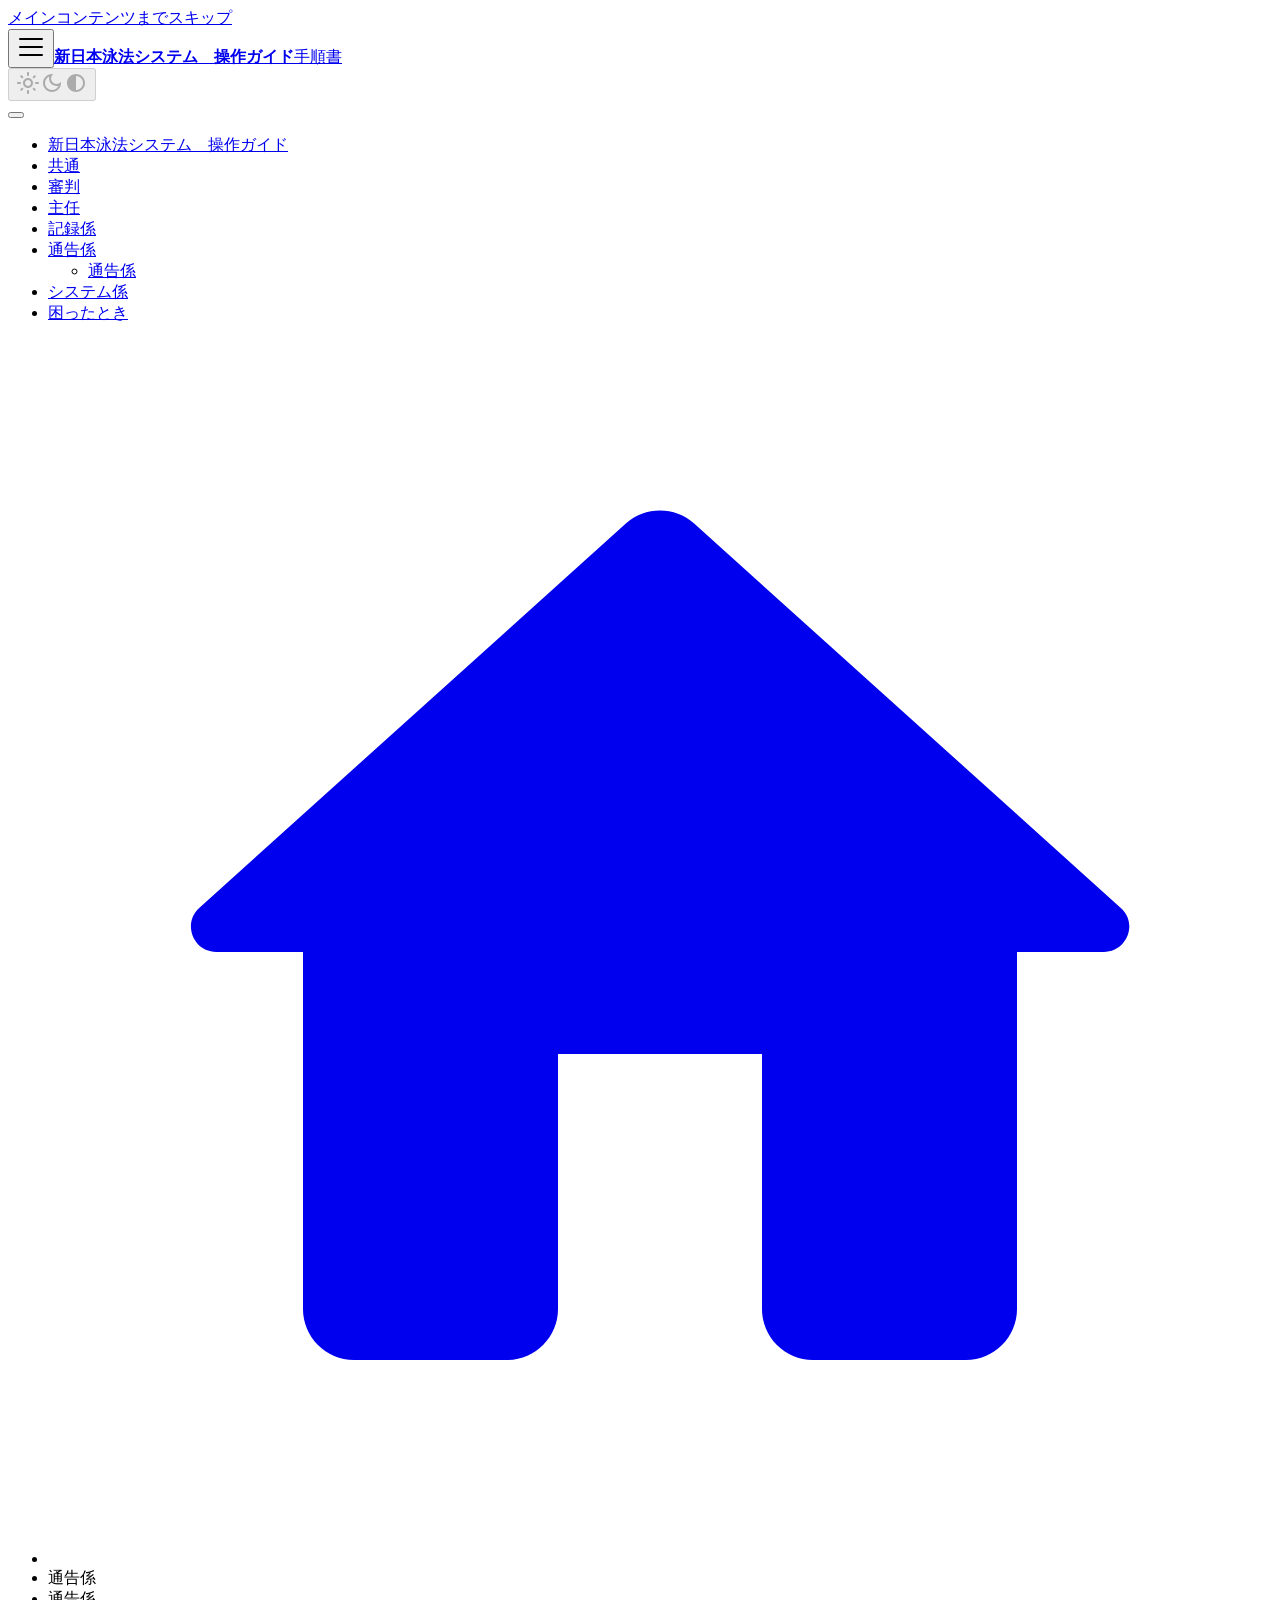
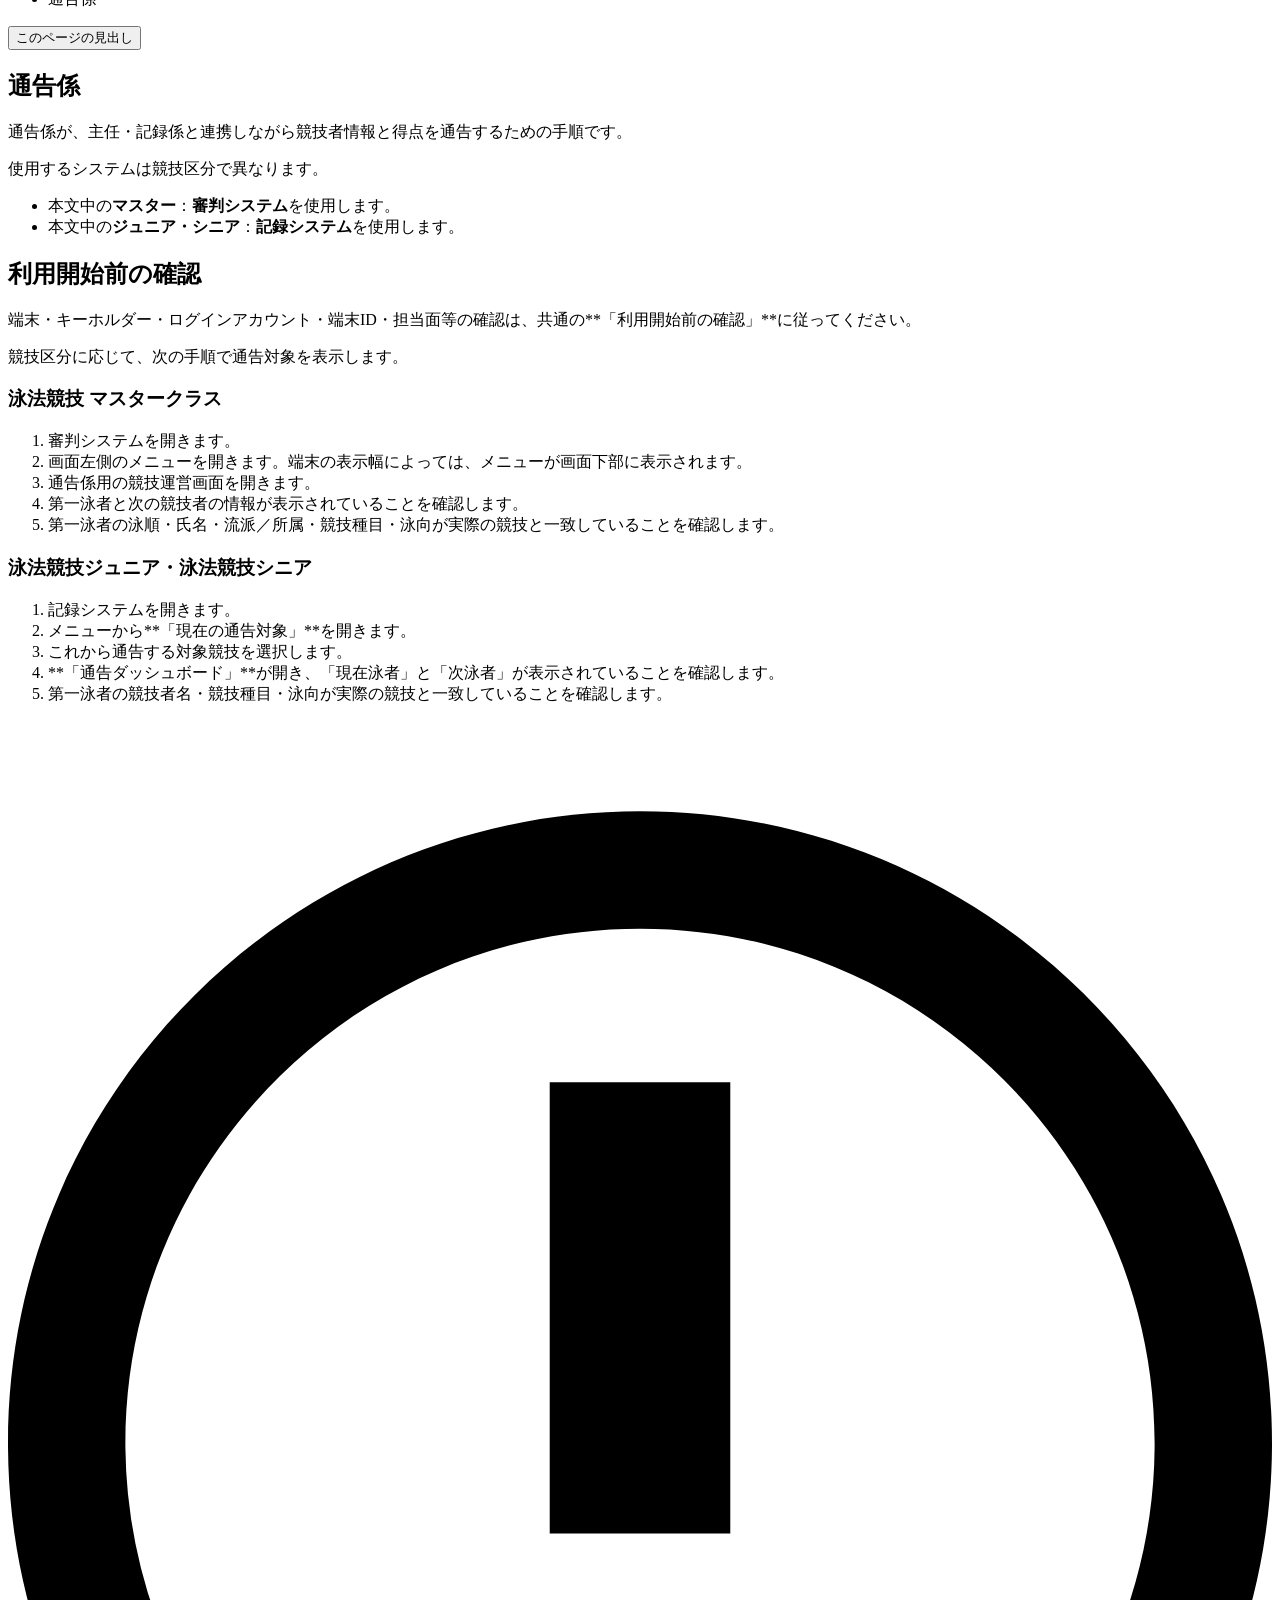
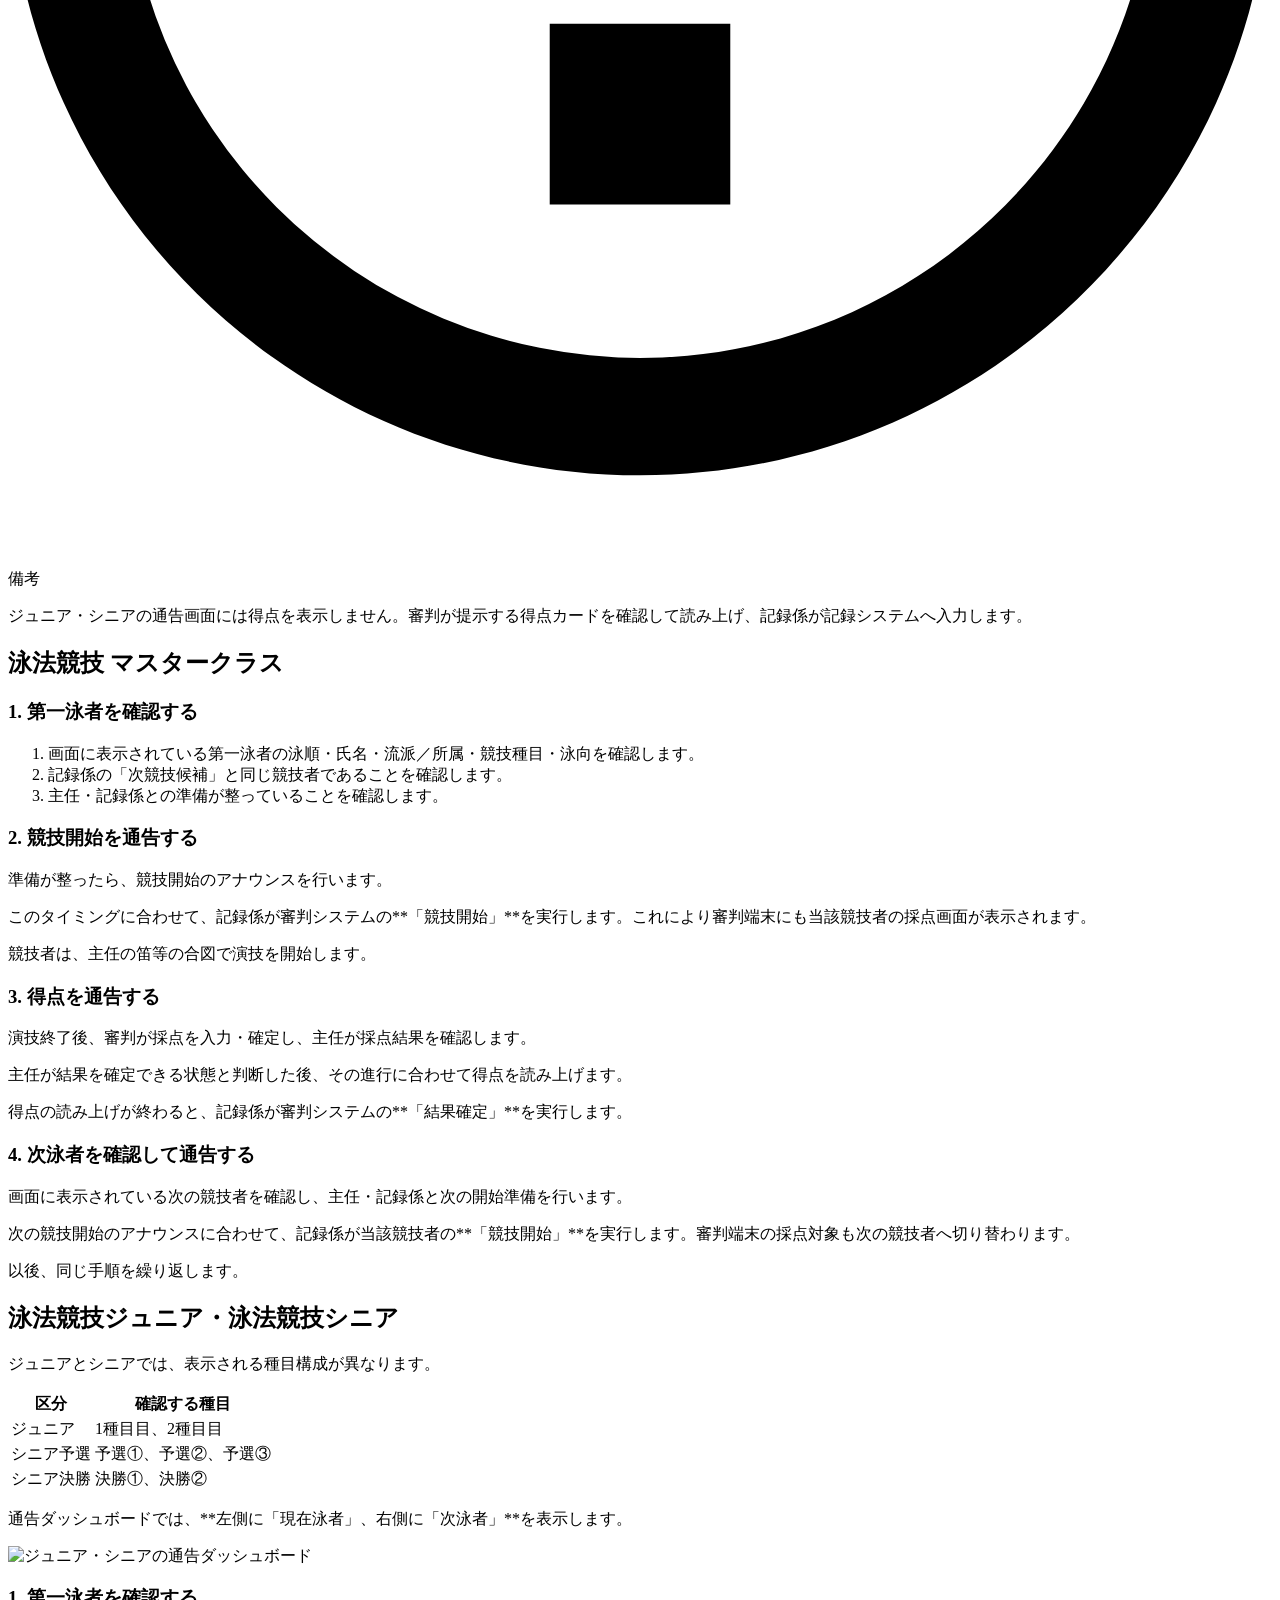
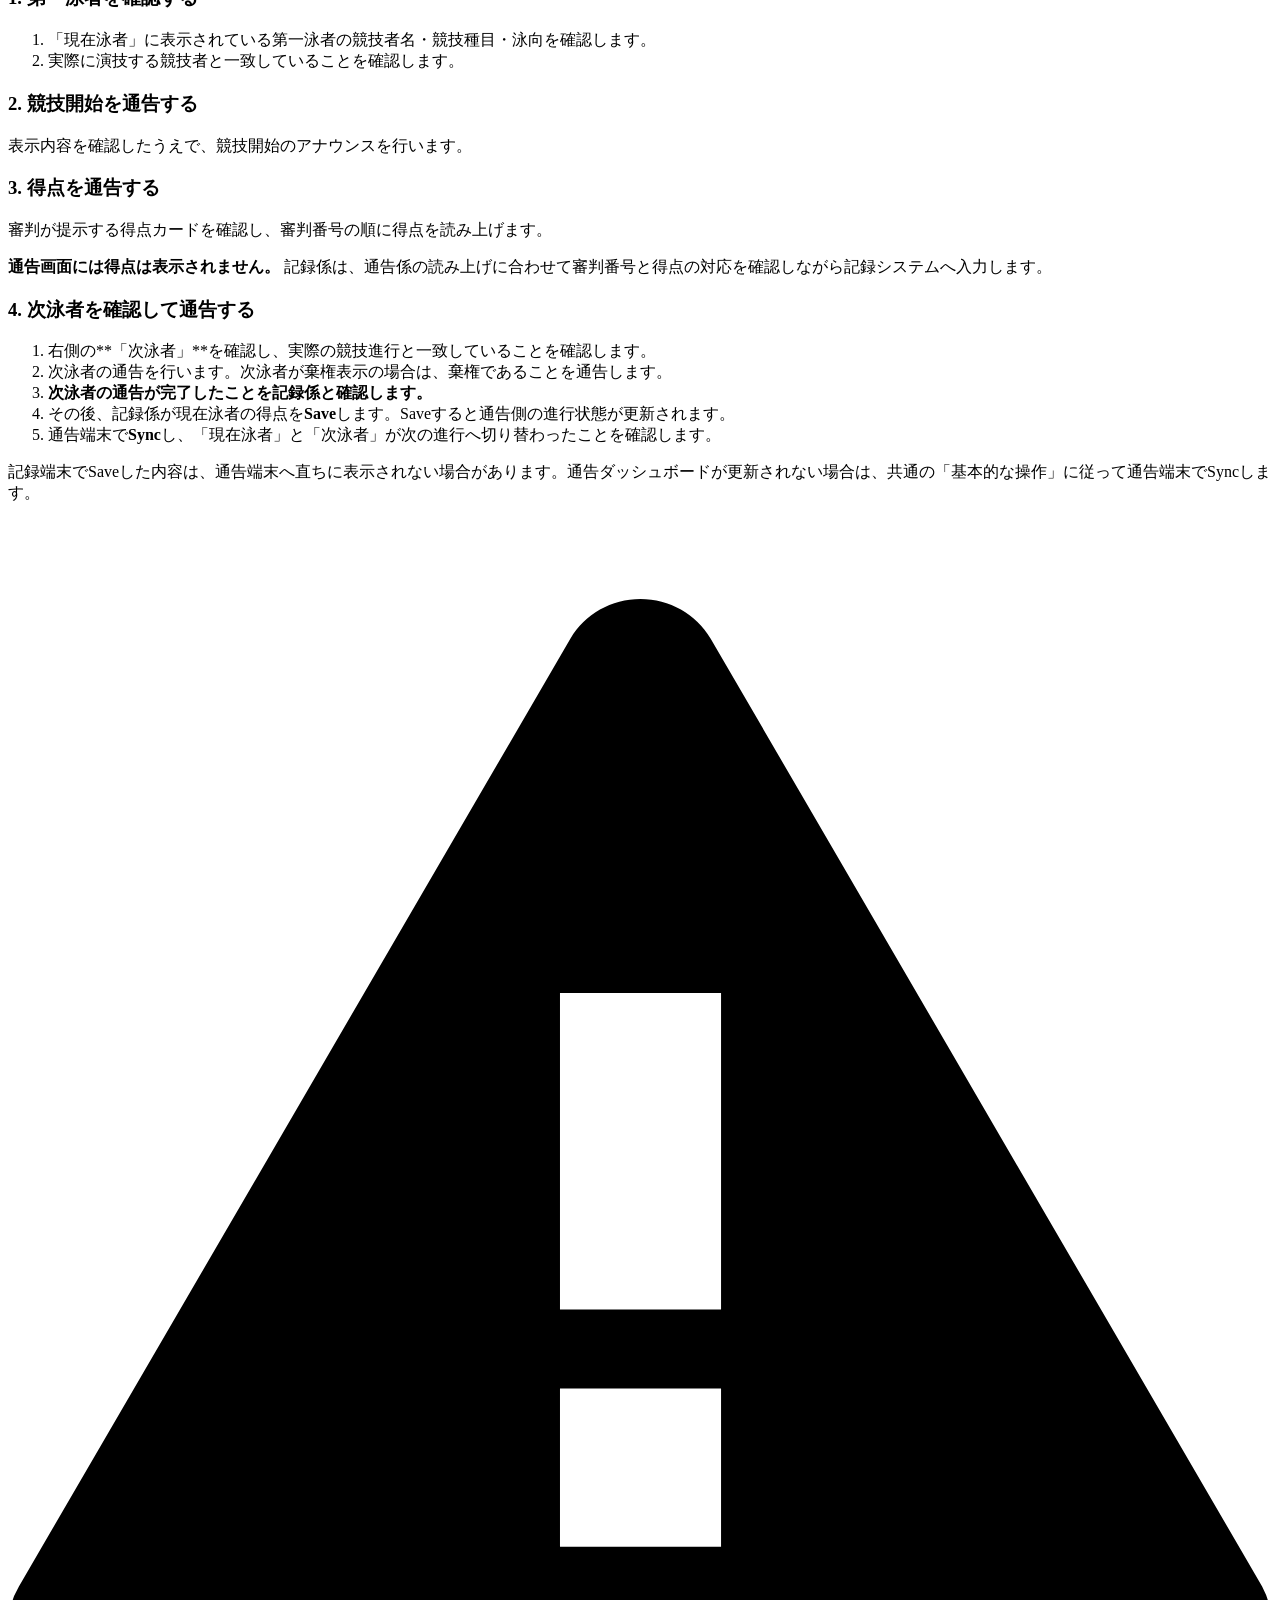
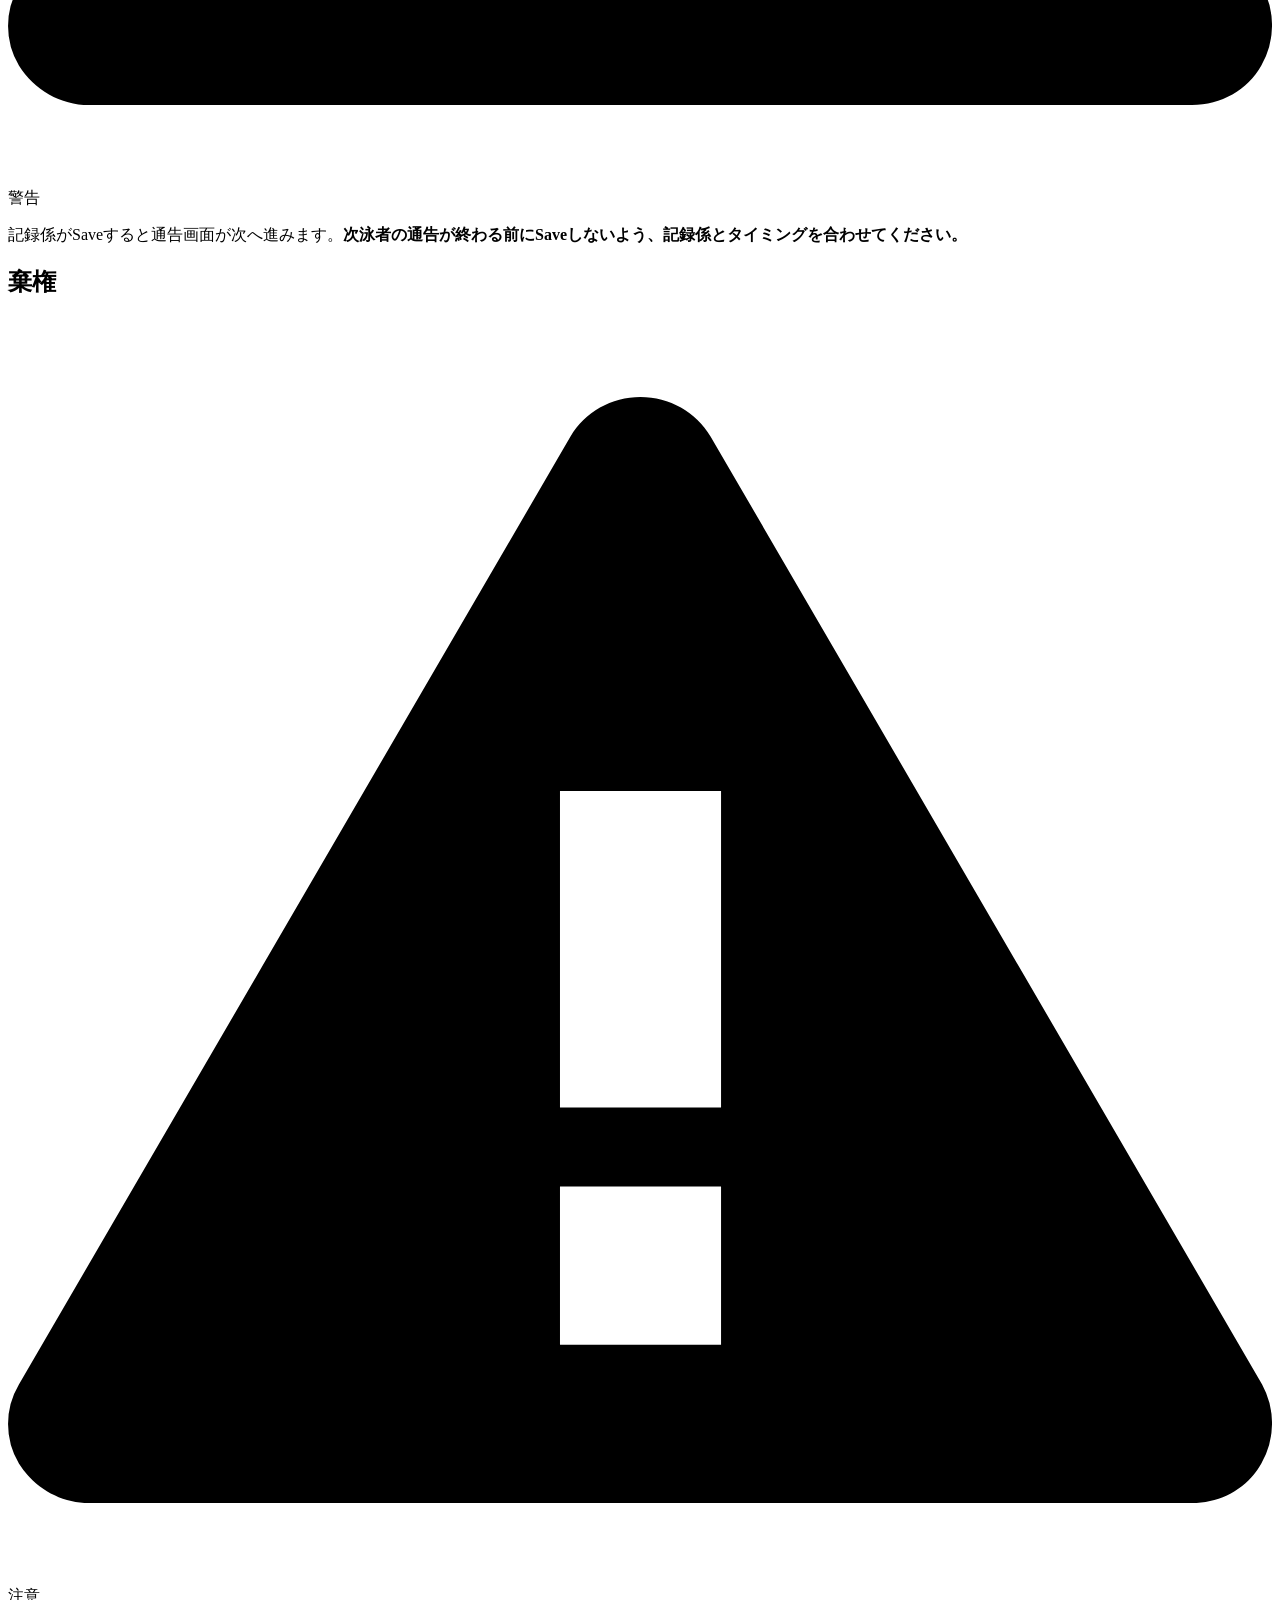
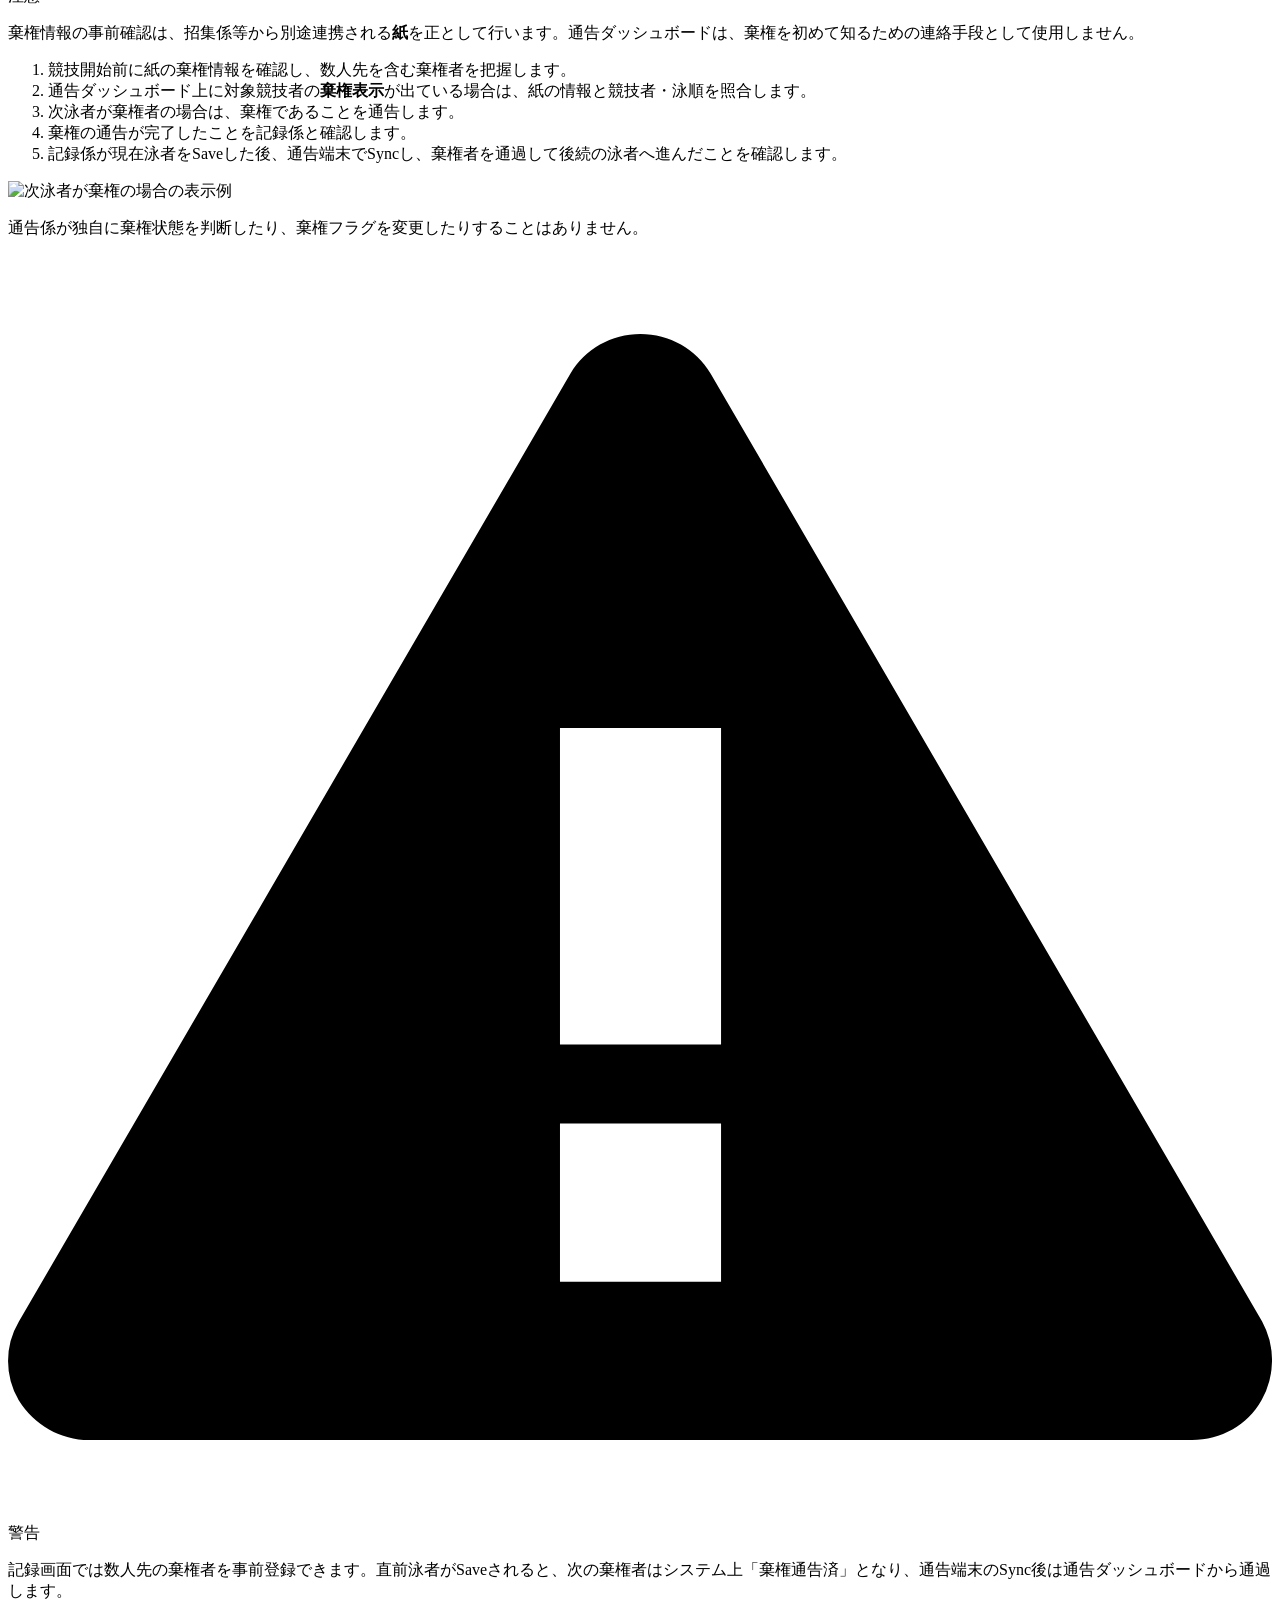
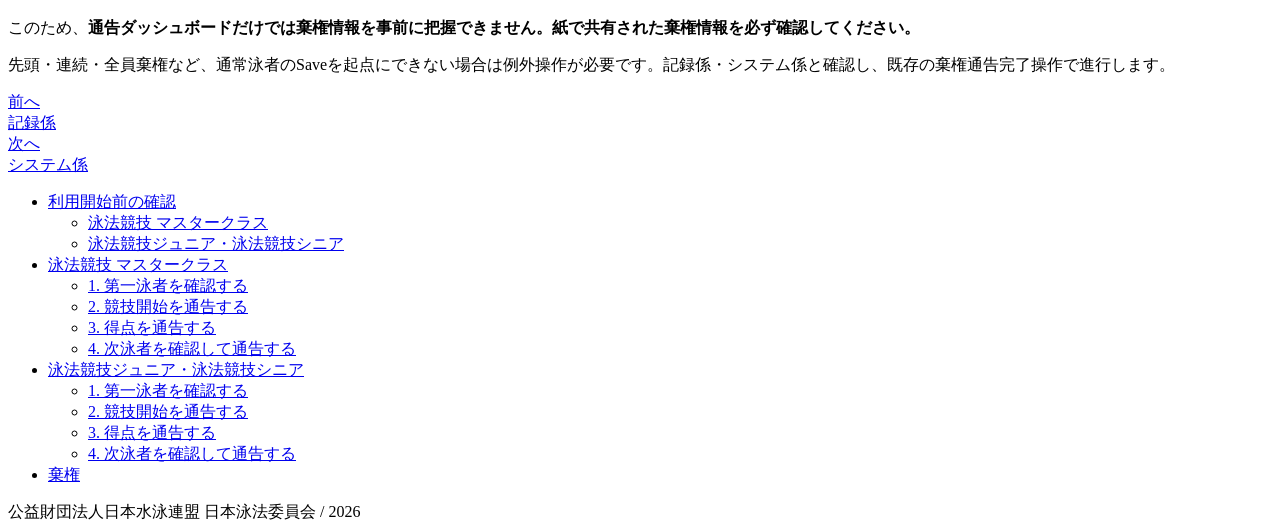
==== commit cb180a5b: "Publish manual site from e0fa5214fda0674f041342a646b7c58f35f1654c" ====
--- a/announcer/index.html
+++ b/announcer/index.html
@@ -4,8 +4,8 @@
 <meta charset="UTF-8">
 <meta name="generator" content="Docusaurus v3.10.2">
 <title data-rh="true">通告係 | 新日本泳法システム　操作ガイド</title><meta data-rh="true" name="viewport" content="width=device-width,initial-scale=1"><meta data-rh="true" name="twitter:card" content="summary_large_image"><meta data-rh="true" property="og:url" content="https://nihoneihou-ops.github.io/nihoneihou-manual/announcer/"><meta data-rh="true" property="og:locale" content="ja"><meta data-rh="true" name="docusaurus_locale" content="ja"><meta data-rh="true" name="docsearch:language" content="ja"><meta data-rh="true" name="docusaurus_version" content="current"><meta data-rh="true" name="docusaurus_tag" content="docs-default-current"><meta data-rh="true" name="docsearch:version" content="current"><meta data-rh="true" name="docsearch:docusaurus_tag" content="docs-default-current"><meta data-rh="true" property="og:title" content="通告係 | 新日本泳法システム　操作ガイド"><meta data-rh="true" name="description" content="通告係が、主任・記録係と連携しながら競技者情報と得点を通告するための手順です。"><meta data-rh="true" property="og:description" content="通告係が、主任・記録係と連携しながら競技者情報と得点を通告するための手順です。"><link data-rh="true" rel="canonical" href="https://nihoneihou-ops.github.io/nihoneihou-manual/announcer/"><link data-rh="true" rel="alternate" href="https://nihoneihou-ops.github.io/nihoneihou-manual/announcer/" hreflang="ja"><link data-rh="true" rel="alternate" href="https://nihoneihou-ops.github.io/nihoneihou-manual/announcer/" hreflang="x-default"><script data-rh="true" type="application/ld+json">{"@context":"https://schema.org","@type":"BreadcrumbList","itemListElement":[{"@type":"ListItem","position":1,"name":"通告係","item":"https://nihoneihou-ops.github.io/nihoneihou-manual/announcer/"}]}</script><link rel="stylesheet" href="/nihoneihou-manual/assets/css/styles.c9661f18.css">
-<script src="/nihoneihou-manual/assets/js/runtime~main.68c06bba.js" defer="defer"></script>
-<script src="/nihoneihou-manual/assets/js/main.971615f2.js" defer="defer"></script>
+<script src="/nihoneihou-manual/assets/js/runtime~main.e0d2e66f.js" defer="defer"></script>
+<script src="/nihoneihou-manual/assets/js/main.069630c2.js" defer="defer"></script>
 </head>
 <body>
 <svg style="display: none;"><defs>
@@ -61,7 +61,7 @@
 <p>ジュニアとシニアでは、表示される種目構成が異なります。</p>
 <table><thead><tr><th>区分</th><th>確認する種目</th></tr></thead><tbody><tr><td>ジュニア</td><td>1種目目、2種目目</td></tr><tr><td>シニア予選</td><td>予選①、予選②、予選③</td></tr><tr><td>シニア決勝</td><td>決勝①、決勝②</td></tr></tbody></table>
 <p>通告ダッシュボードでは、**左側に「現在泳者」、右側に「次泳者」**を表示します。</p>
-<p><img decoding="async" loading="lazy" alt="ジュニア・シニアの通告ダッシュボード" src="[data-uri]" width="700" height="457" class="img_ev3q"></p>
+<img src="/nihoneihou-manual/img/manual/announcer-junior-dashboard.webp" alt="ジュニア・シニアの通告ダッシュボード" loading="lazy" style="max-width:100%;height:auto">
 <h3 class="anchor anchorTargetStickyNavbar_Vzrq" id="1-第一泳者を確認する-1">1. 第一泳者を確認する<a href="#1-第一泳者を確認する-1" class="hash-link" aria-label="1. 第一泳者を確認する への直接リンク" title="1. 第一泳者を確認する への直接リンク" translate="no">​</a></h3>
 <ol>
 <li class="">「現在泳者」に表示されている第一泳者の競技者名・競技種目・泳向を確認します。</li>
@@ -91,7 +91,7 @@
 <li class="">棄権の通告が完了したことを記録係と確認します。</li>
 <li class="">記録係が現在泳者をSaveした後、通告端末でSyncし、棄権者を通過して後続の泳者へ進んだことを確認します。</li>
 </ol>
-<p><img decoding="async" loading="lazy" alt="次泳者が棄権の場合の表示例" src="[data-uri]" width="700" height="457" class="img_ev3q"></p>
+<img src="/nihoneihou-manual/img/manual/announcer-withdrawal.webp" alt="次泳者が棄権の場合の表示例" loading="lazy" style="max-width:100%;height:auto">
 <p>通告係が独自に棄権状態を判断したり、棄権フラグを変更したりすることはありません。</p>
 <div class="theme-admonition theme-admonition-warning admonition_xJq3 alert alert--warning"><div class="admonitionHeading_Gvgb"><span class="admonitionIcon_Rf37"><svg viewBox="0 0 16 16"><path fill-rule="evenodd" d="M8.893 1.5c-.183-.31-.52-.5-.887-.5s-.703.19-.886.5L.138 13.499a.98.98 0 0 0 0 1.001c.193.31.53.501.886.501h13.964c.367 0 .704-.19.877-.5a1.03 1.03 0 0 0 .01-1.002L8.893 1.5zm.133 11.497H6.987v-2.003h2.039v2.003zm0-3.004H6.987V5.987h2.039v4.006z"></path></svg></span>警告</div><div class="admonitionContent_BuS1"><p>記録画面では数人先の棄権者を事前登録できます。直前泳者がSaveされると、次の棄権者はシステム上「棄権通告済」となり、通告端末のSync後は通告ダッシュボードから通過します。</p><p>このため、<strong>通告ダッシュボードだけでは棄権情報を事前に把握できません。紙で共有された棄権情報を必ず確認してください。</strong></p></div></div>
 <p>先頭・連続・全員棄権など、通常泳者のSaveを起点にできない場合は例外操作が必要です。記録係・システム係と確認し、既存の棄権通告完了操作で進行します。</p></div></article><nav class="docusaurus-mt-lg pagination-nav" aria-label="ドキュメントページ"><a class="pagination-nav__link pagination-nav__link--prev" href="/nihoneihou-manual/record/"><div class="pagination-nav__sublabel">前へ</div><div class="pagination-nav__label">記録係</div></a><a class="pagination-nav__link pagination-nav__link--next" href="/nihoneihou-manual/system/"><div class="pagination-nav__sublabel">次へ</div><div class="pagination-nav__label">システム係</div></a></nav></div></div><div class="col col--3"><div class="tableOfContents_bqdL thin-scrollbar theme-doc-toc-desktop"><ul class="table-of-contents table-of-contents__left-border"><li><a href="#利用開始前の確認" class="table-of-contents__link toc-highlight">利用開始前の確認</a><ul><li><a href="#泳法競技-マスタークラス" class="table-of-contents__link toc-highlight">泳法競技 マスタークラス</a></li><li><a href="#泳法競技ジュニア泳法競技シニア" class="table-of-contents__link toc-highlight">泳法競技ジュニア・泳法競技シニア</a></li></ul></li><li><a href="#泳法競技-マスタークラス-1" class="table-of-contents__link toc-highlight">泳法競技 マスタークラス</a><ul><li><a href="#1-第一泳者を確認する" class="table-of-contents__link toc-highlight">1. 第一泳者を確認する</a></li><li><a href="#2-競技開始を通告する" class="table-of-contents__link toc-highlight">2. 競技開始を通告する</a></li><li><a href="#3-得点を通告する" class="table-of-contents__link toc-highlight">3. 得点を通告する</a></li><li><a href="#4-次泳者を確認して通告する" class="table-of-contents__link toc-highlight">4. 次泳者を確認して通告する</a></li></ul></li><li><a href="#泳法競技ジュニア泳法競技シニア-1" class="table-of-contents__link toc-highlight">泳法競技ジュニア・泳法競技シニア</a><ul><li><a href="#1-第一泳者を確認する-1" class="table-of-contents__link toc-highlight">1. 第一泳者を確認する</a></li><li><a href="#2-競技開始を通告する-1" class="table-of-contents__link toc-highlight">2. 競技開始を通告する</a></li><li><a href="#3-得点を通告する-1" class="table-of-contents__link toc-highlight">3. 得点を通告する</a></li><li><a href="#4-次泳者を確認して通告する-1" class="table-of-contents__link toc-highlight">4. 次泳者を確認して通告する</a></li></ul></li><li><a href="#棄権" class="table-of-contents__link toc-highlight">棄権</a></li></ul></div></div></div></div></main></div></div></div><footer class="theme-layout-footer footer"><div class="container container-fluid"><div class="footer__bottom text--center"><div class="footer__copyright">公益財団法人日本水泳連盟 日本泳法委員会 / 2026</div></div></div></footer></div>
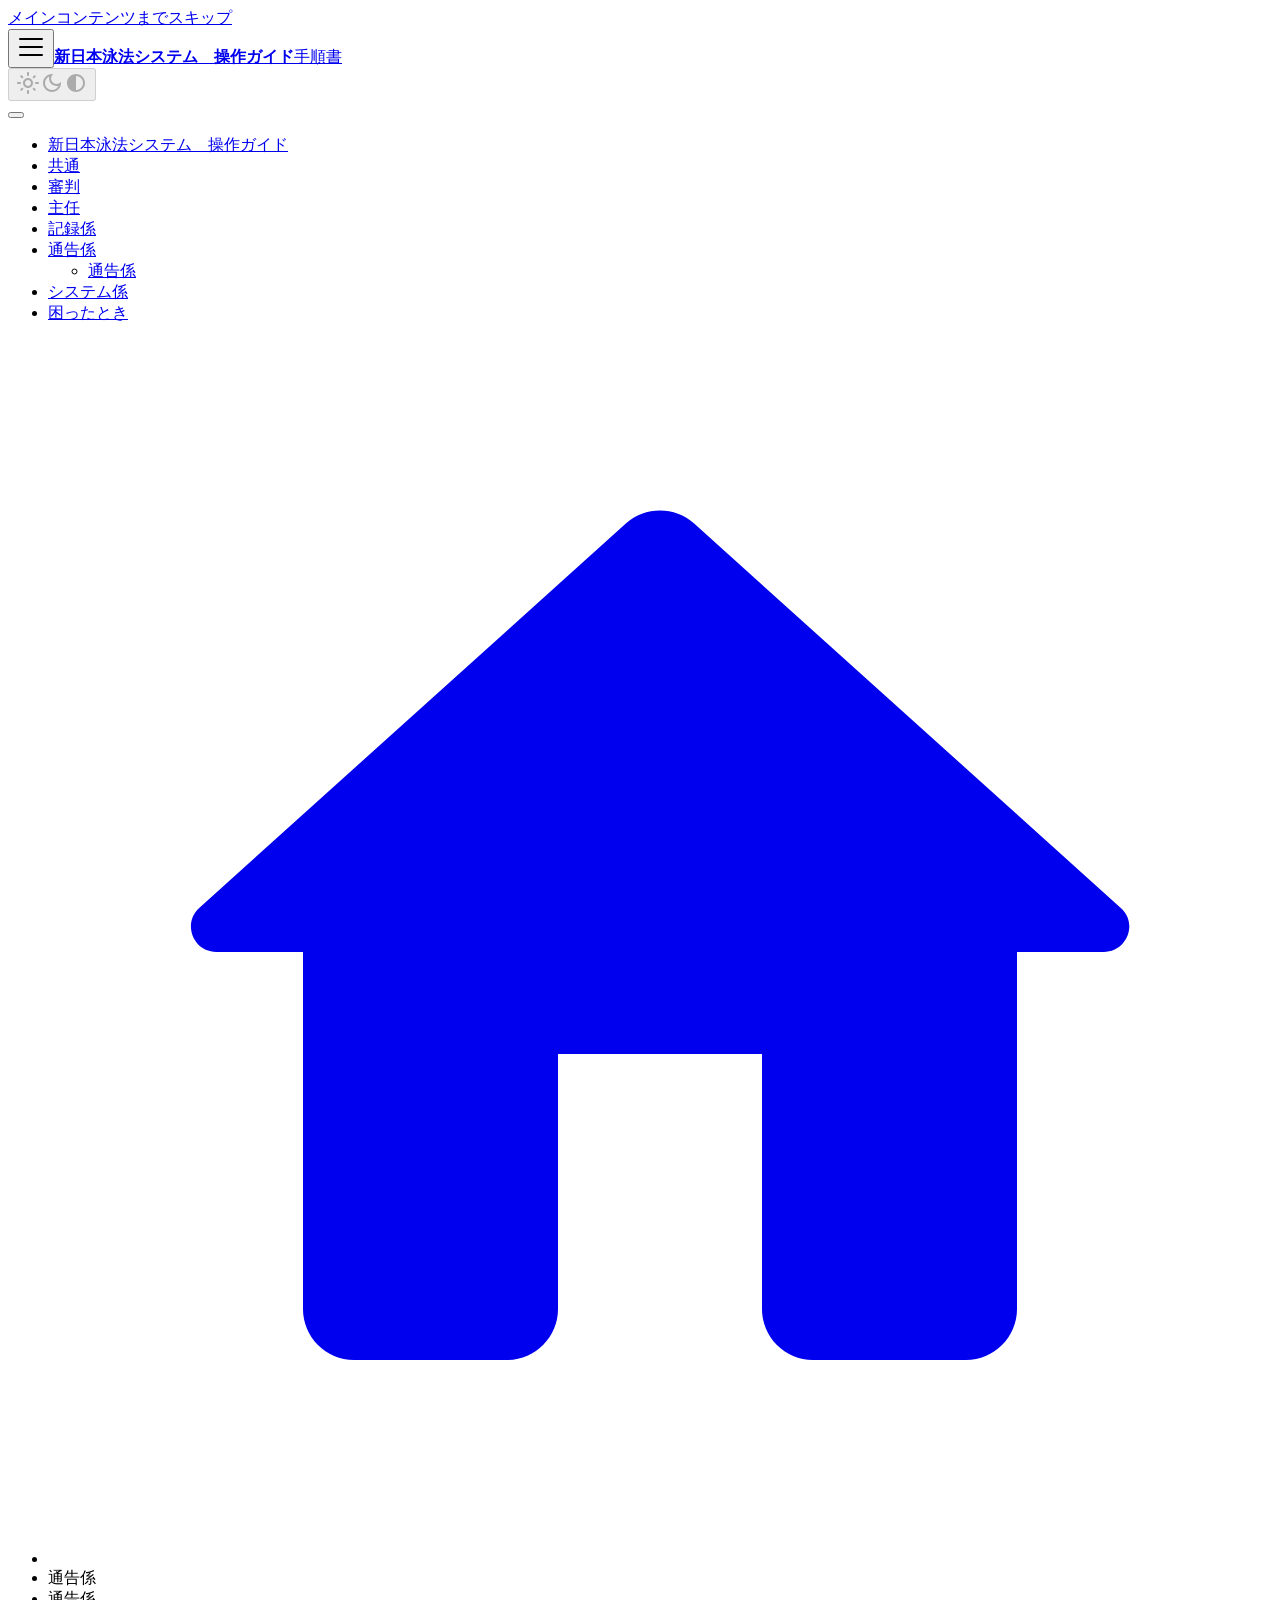
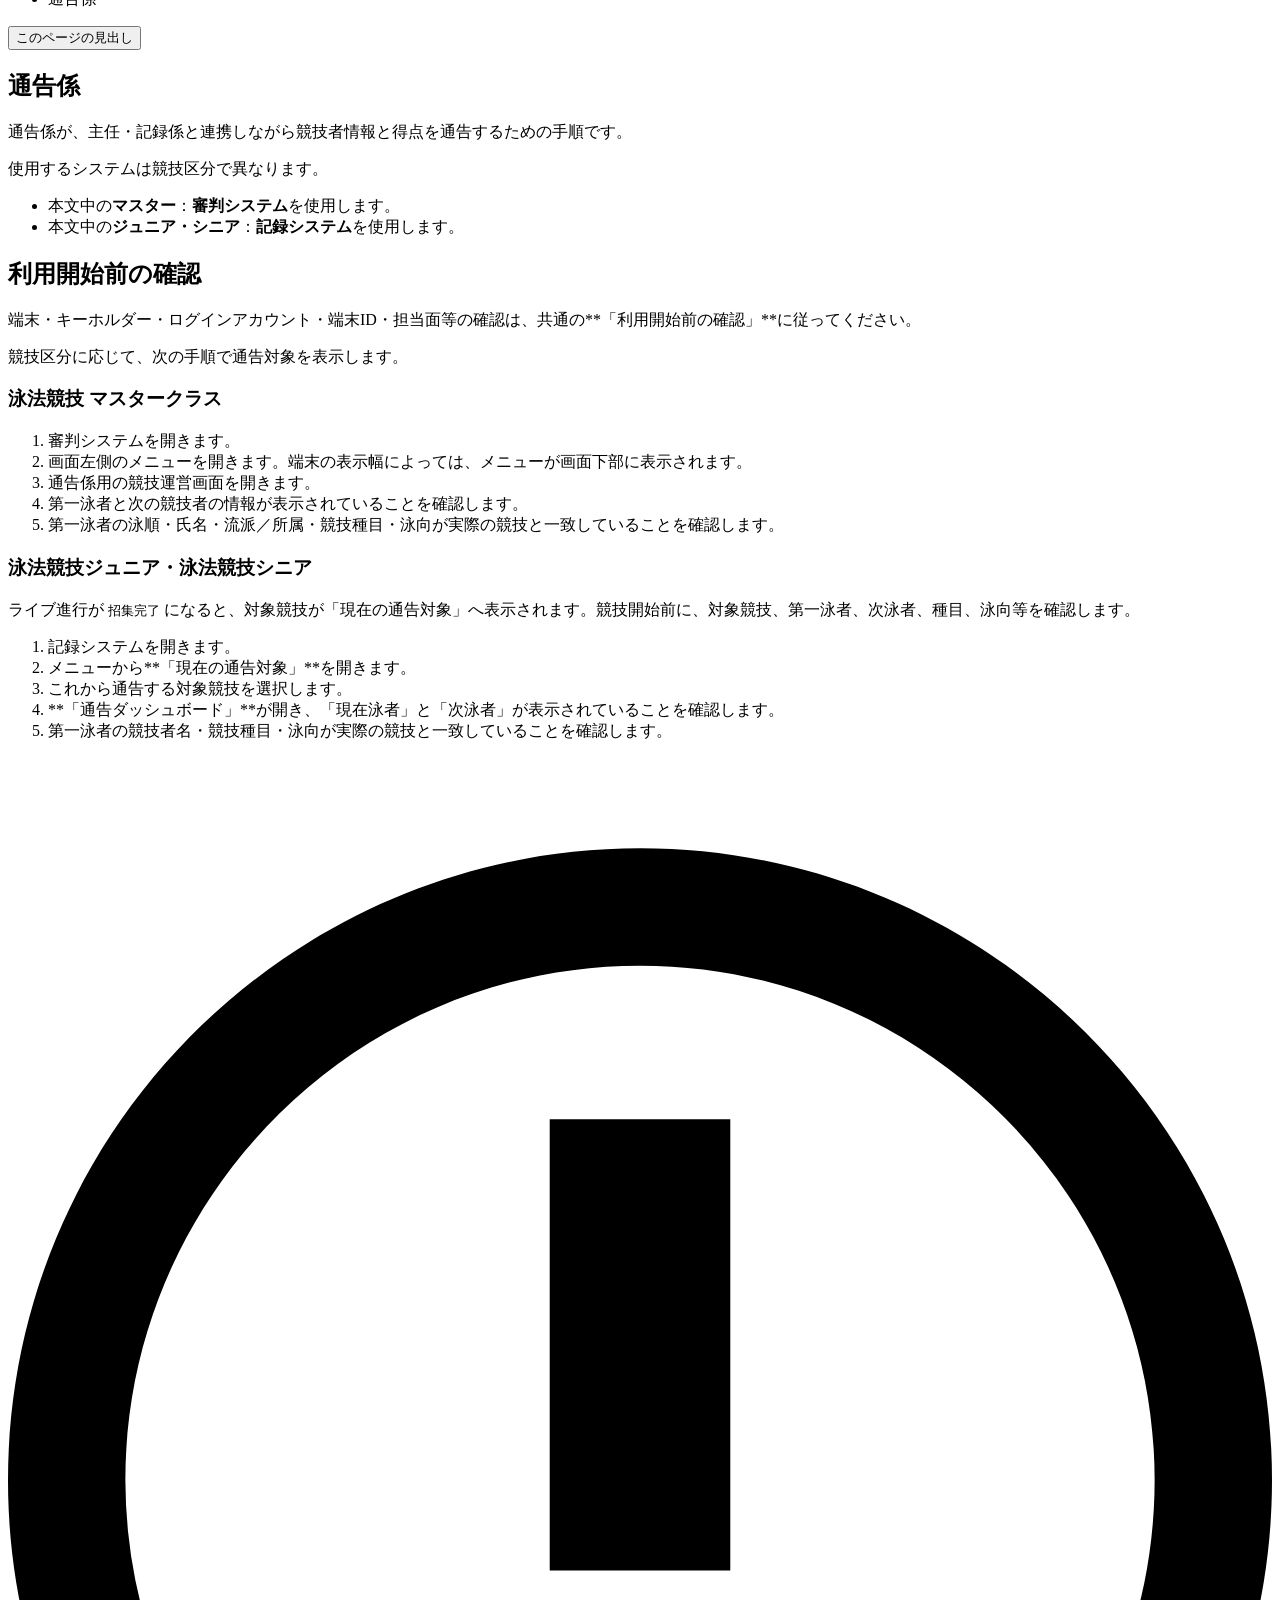
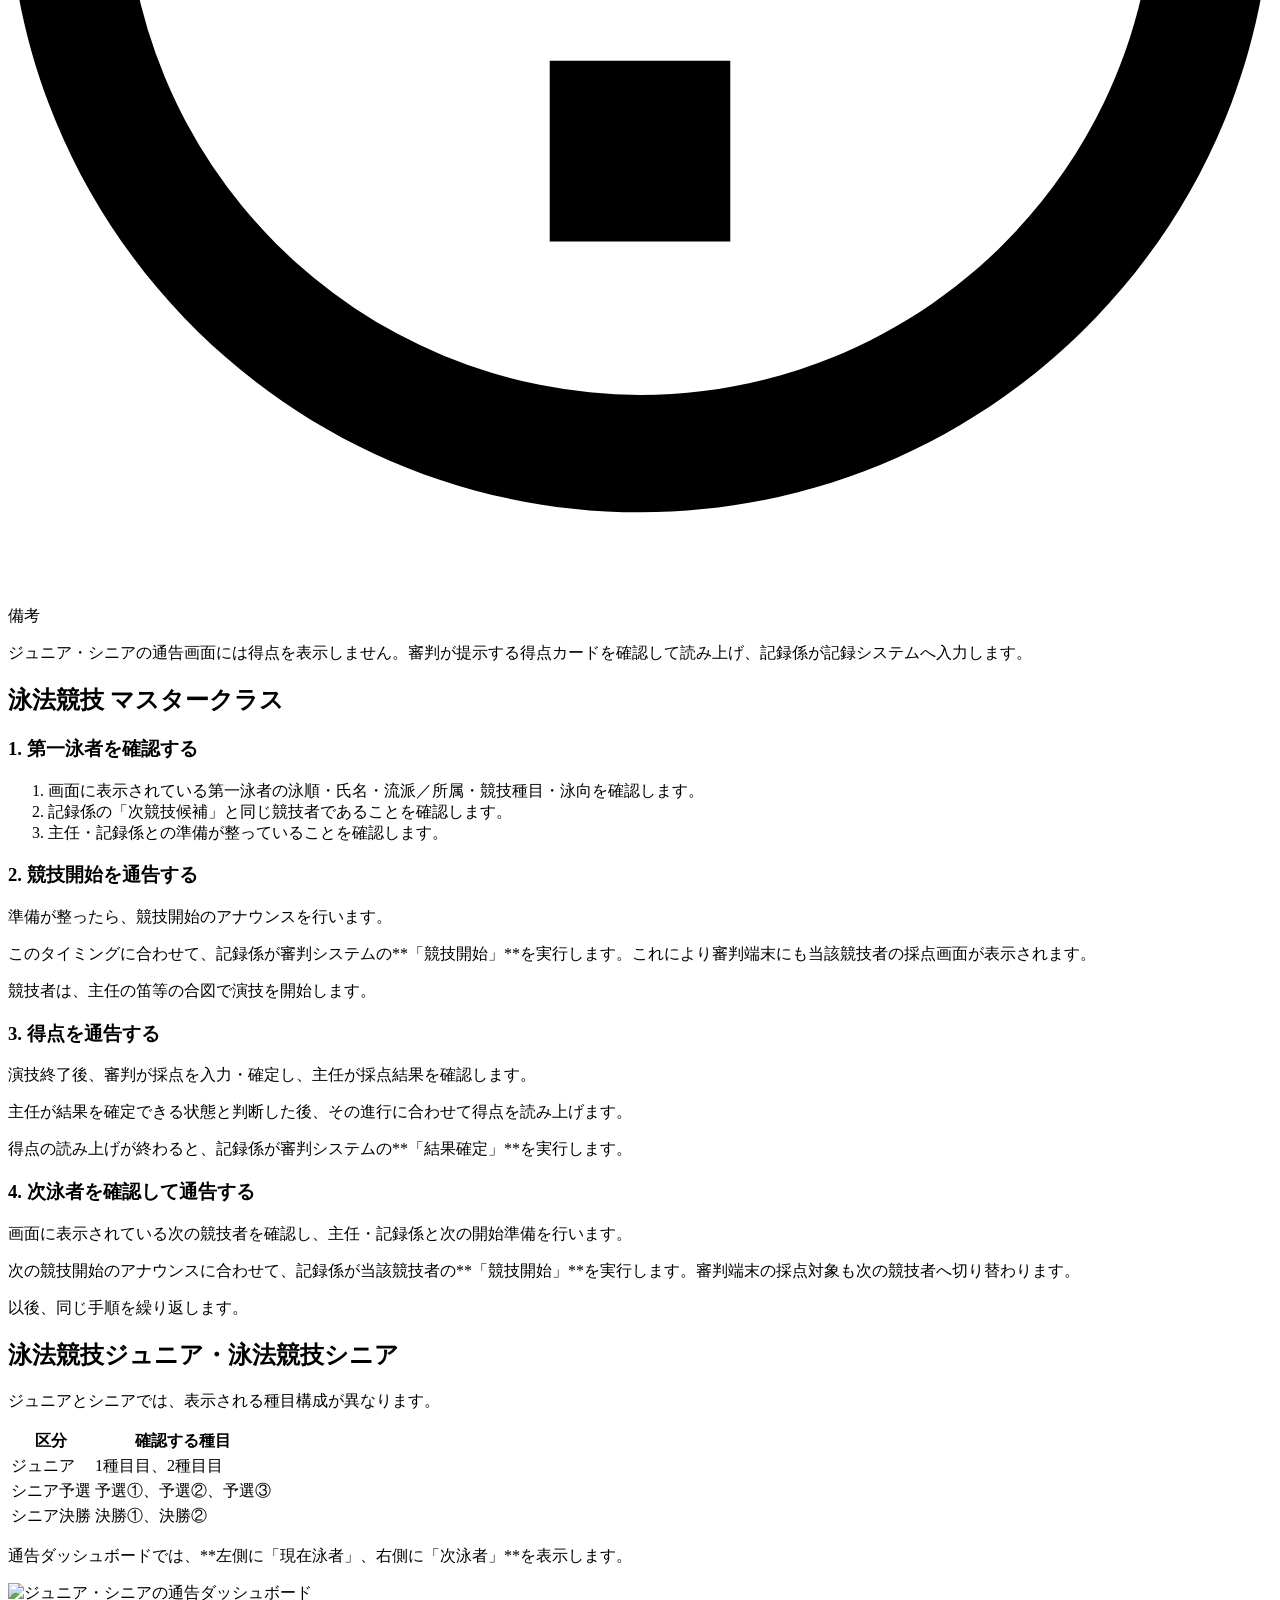
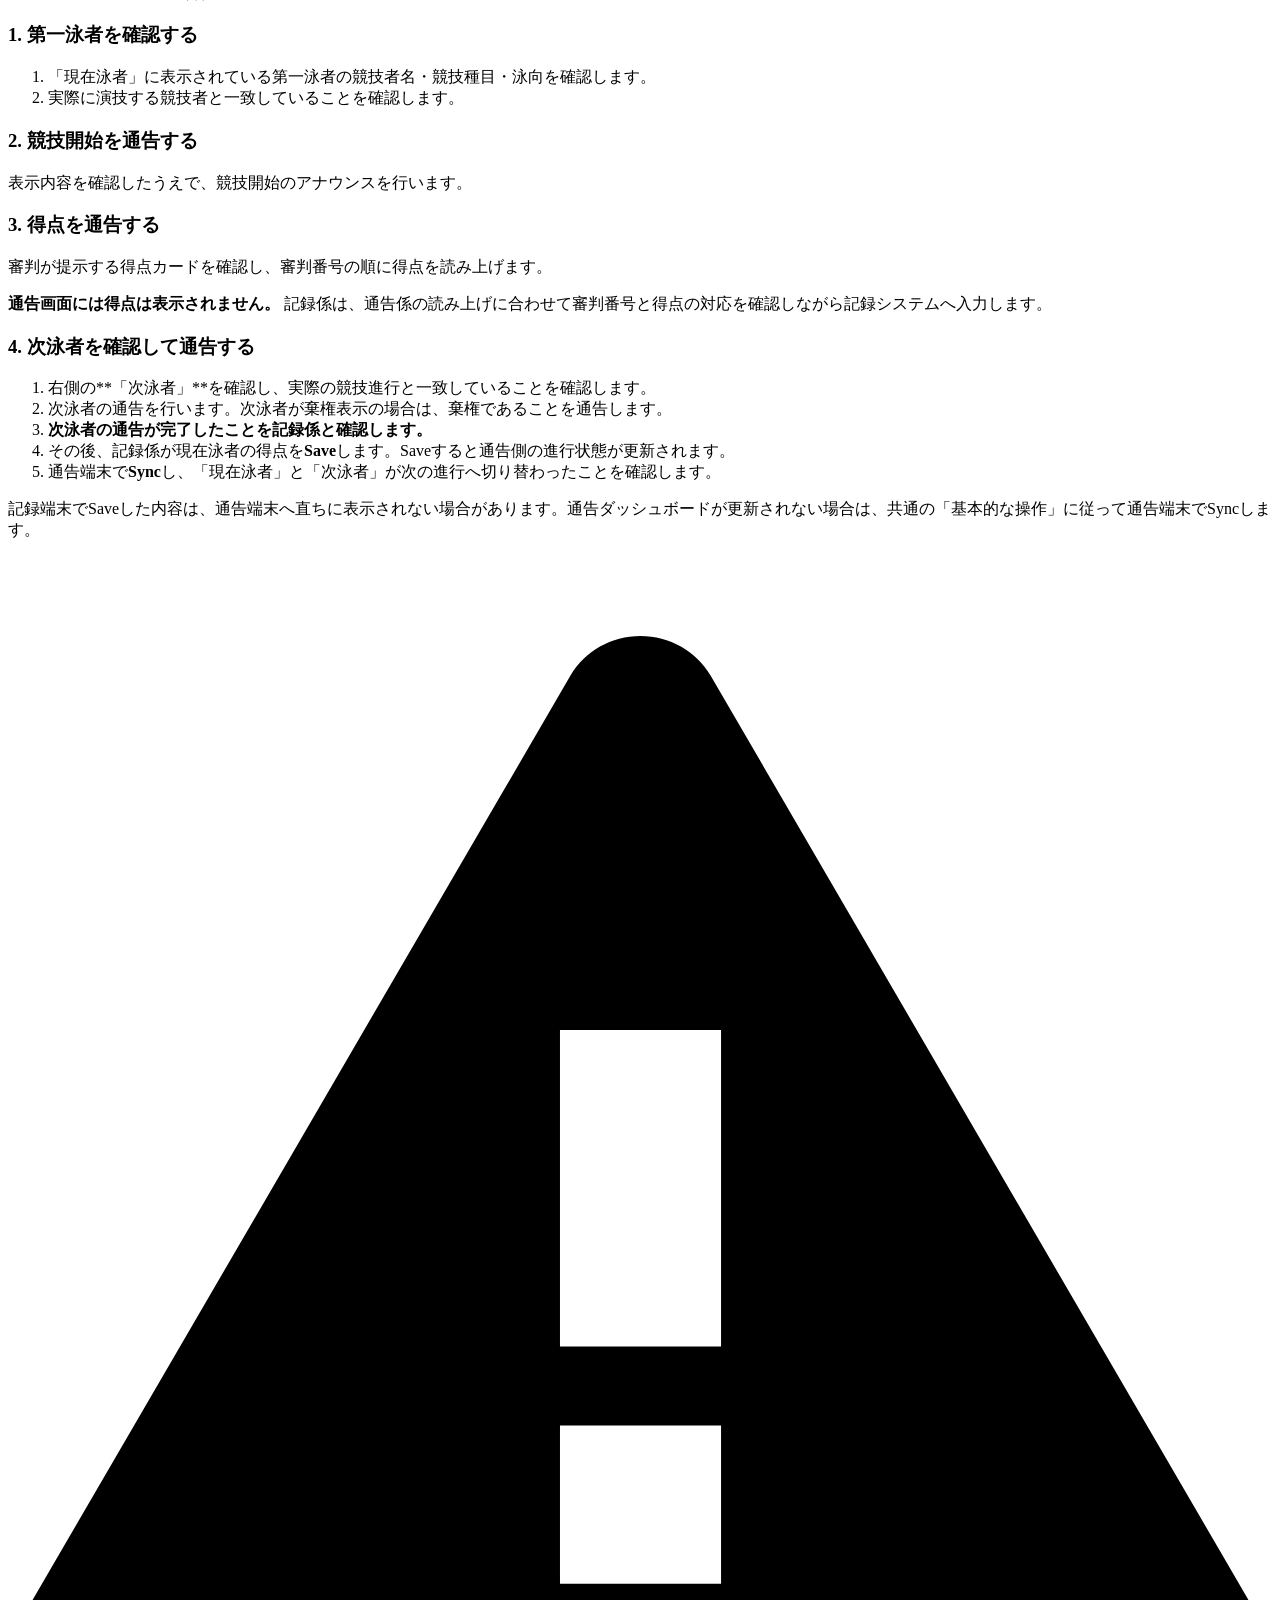
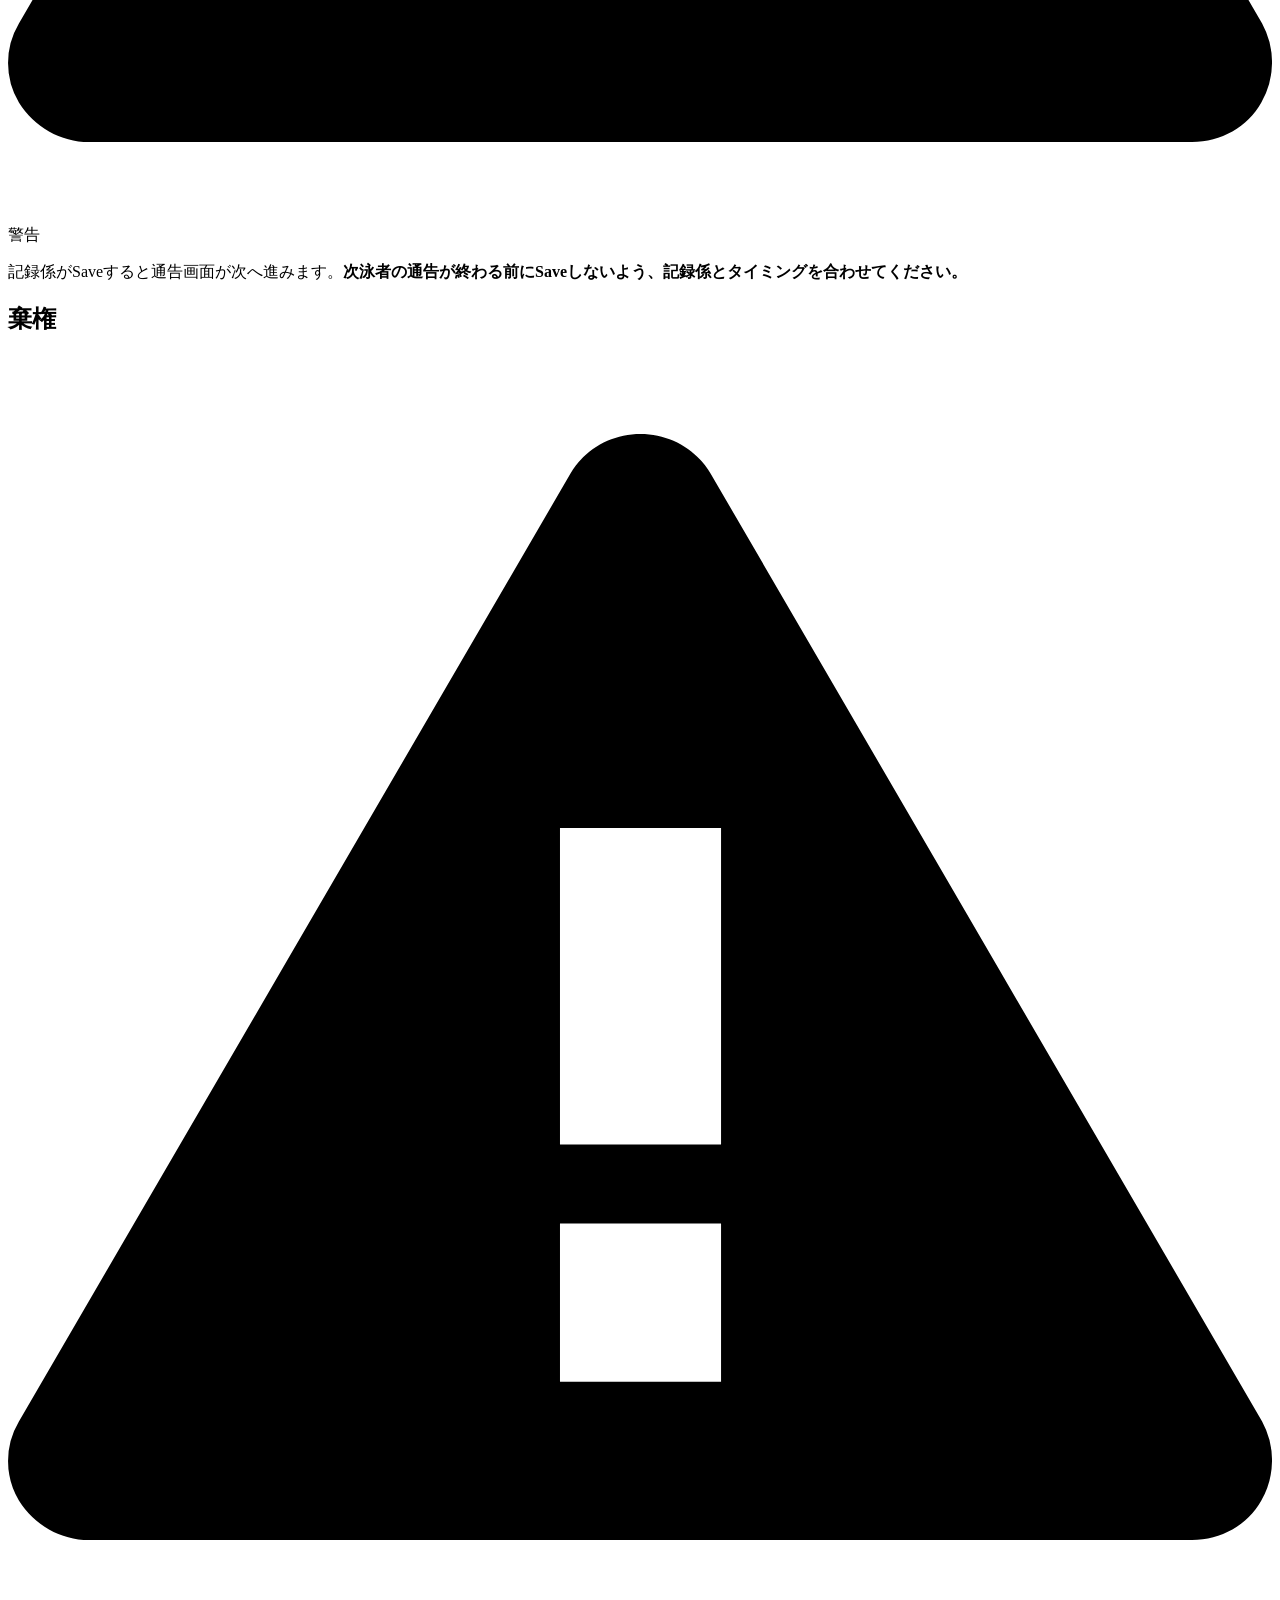
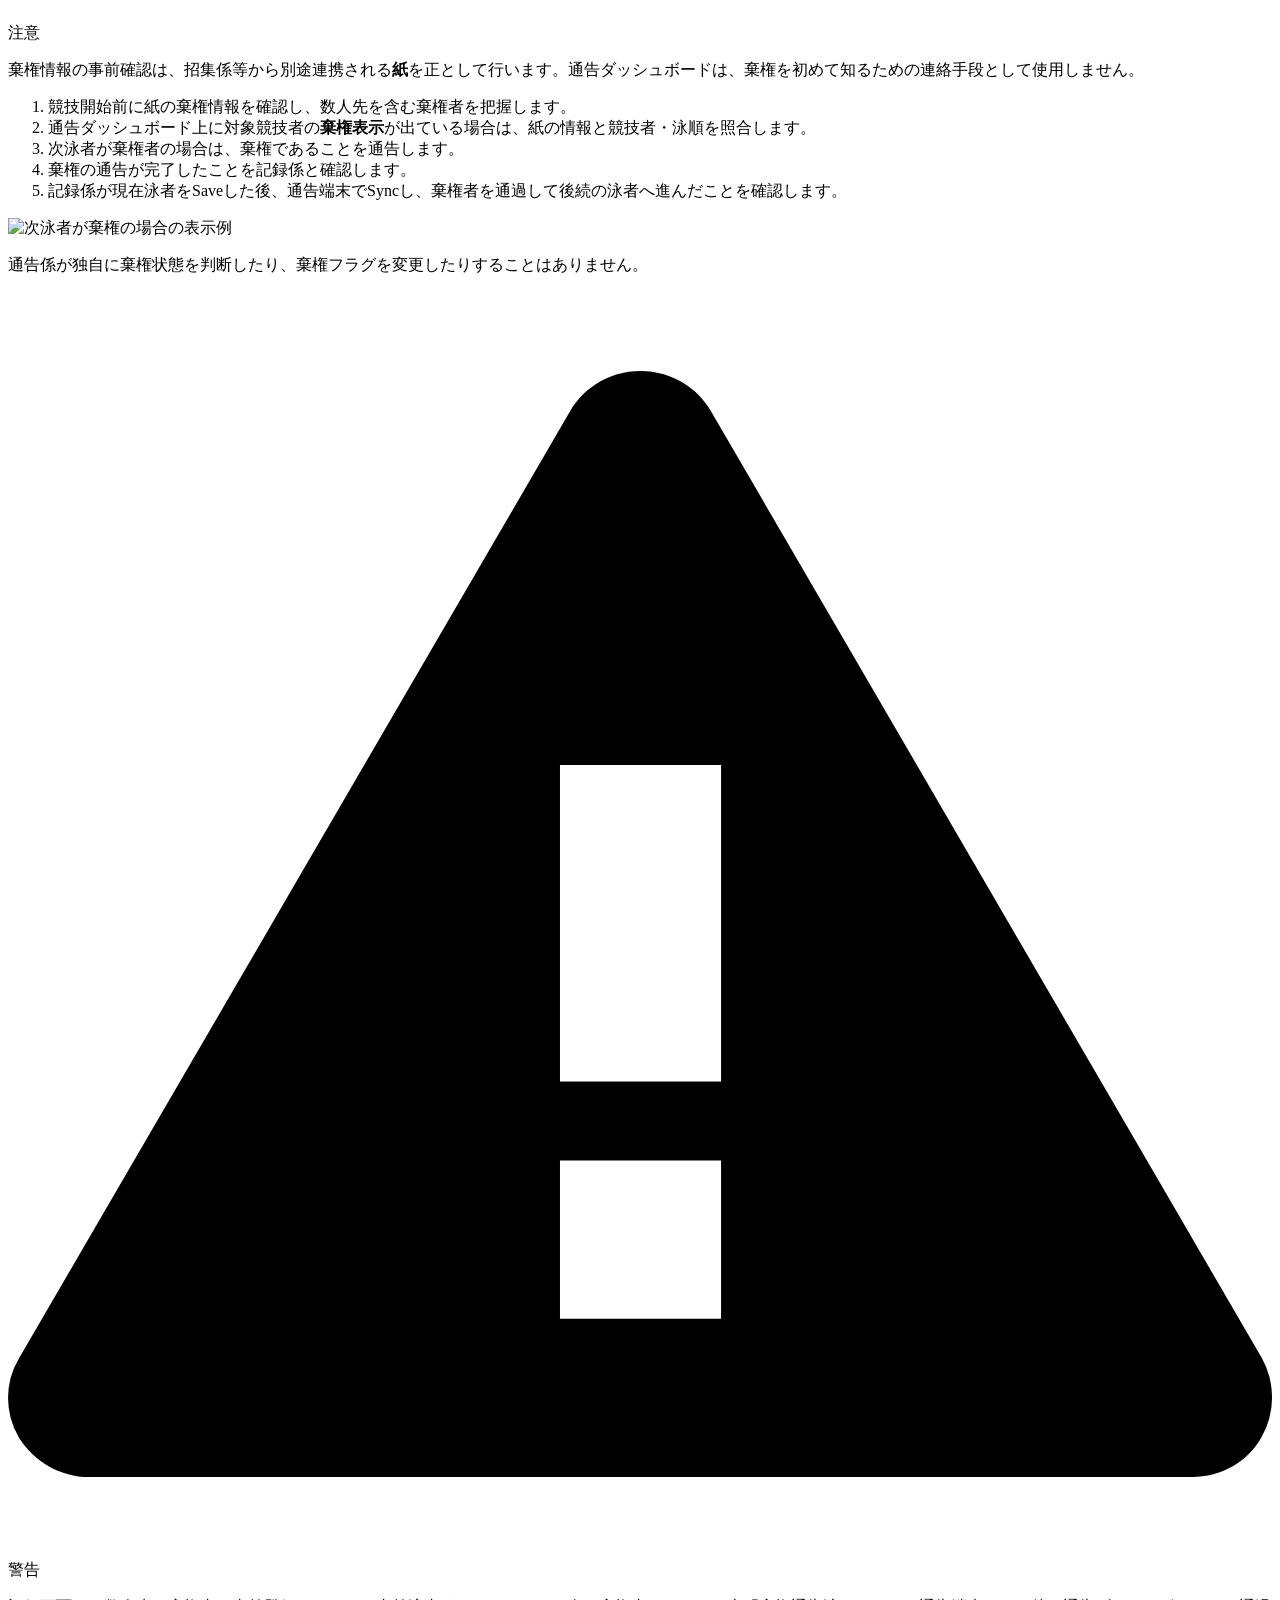
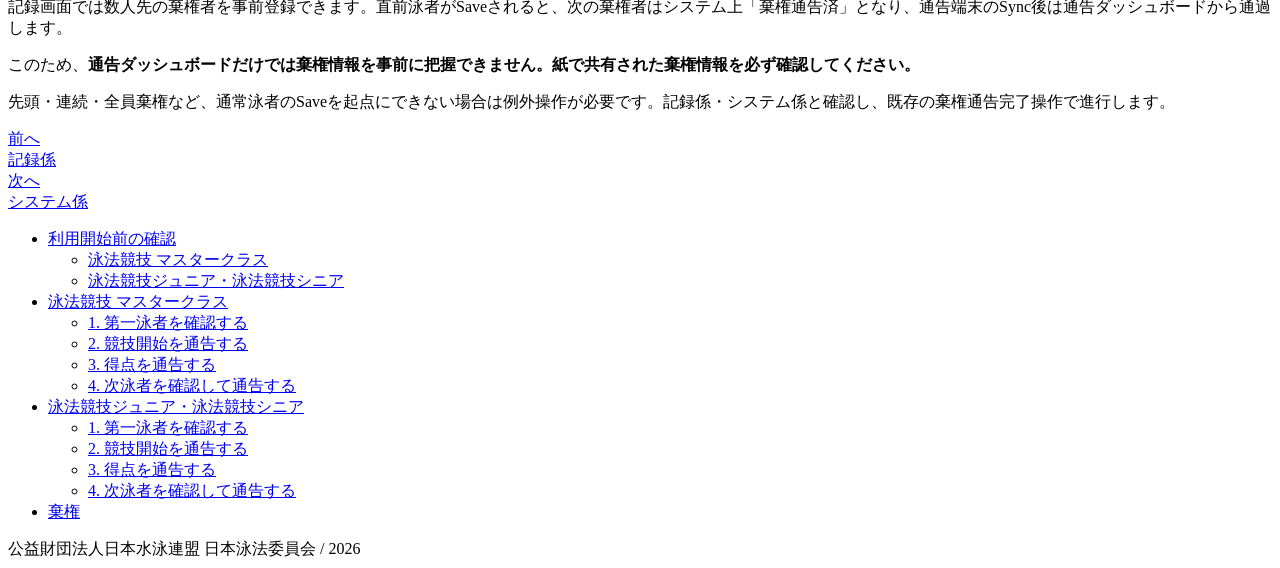
==== commit 755cdb3f: "Publish manual site from abc1bc4862ef8fb5a324a76433f7c0457de4b96a" ====
--- a/announcer/index.html
+++ b/announcer/index.html
@@ -4,7 +4,7 @@
 <meta charset="UTF-8">
 <meta name="generator" content="Docusaurus v3.10.2">
 <title data-rh="true">通告係 | 新日本泳法システム　操作ガイド</title><meta data-rh="true" name="viewport" content="width=device-width,initial-scale=1"><meta data-rh="true" name="twitter:card" content="summary_large_image"><meta data-rh="true" property="og:url" content="https://nihoneihou-ops.github.io/nihoneihou-manual/announcer/"><meta data-rh="true" property="og:locale" content="ja"><meta data-rh="true" name="docusaurus_locale" content="ja"><meta data-rh="true" name="docsearch:language" content="ja"><meta data-rh="true" name="docusaurus_version" content="current"><meta data-rh="true" name="docusaurus_tag" content="docs-default-current"><meta data-rh="true" name="docsearch:version" content="current"><meta data-rh="true" name="docsearch:docusaurus_tag" content="docs-default-current"><meta data-rh="true" property="og:title" content="通告係 | 新日本泳法システム　操作ガイド"><meta data-rh="true" name="description" content="通告係が、主任・記録係と連携しながら競技者情報と得点を通告するための手順です。"><meta data-rh="true" property="og:description" content="通告係が、主任・記録係と連携しながら競技者情報と得点を通告するための手順です。"><link data-rh="true" rel="canonical" href="https://nihoneihou-ops.github.io/nihoneihou-manual/announcer/"><link data-rh="true" rel="alternate" href="https://nihoneihou-ops.github.io/nihoneihou-manual/announcer/" hreflang="ja"><link data-rh="true" rel="alternate" href="https://nihoneihou-ops.github.io/nihoneihou-manual/announcer/" hreflang="x-default"><script data-rh="true" type="application/ld+json">{"@context":"https://schema.org","@type":"BreadcrumbList","itemListElement":[{"@type":"ListItem","position":1,"name":"通告係","item":"https://nihoneihou-ops.github.io/nihoneihou-manual/announcer/"}]}</script><link rel="stylesheet" href="/nihoneihou-manual/assets/css/styles.c9661f18.css">
-<script src="/nihoneihou-manual/assets/js/runtime~main.e0d2e66f.js" defer="defer"></script>
+<script src="/nihoneihou-manual/assets/js/runtime~main.1ad3c995.js" defer="defer"></script>
 <script src="/nihoneihou-manual/assets/js/main.069630c2.js" defer="defer"></script>
 </head>
 <body>
@@ -30,6 +30,7 @@
 <li class="">第一泳者の泳順・氏名・流派／所属・競技種目・泳向が実際の競技と一致していることを確認します。</li>
 </ol>
 <h3 class="anchor anchorTargetStickyNavbar_Vzrq" id="泳法競技ジュニア泳法競技シニア">泳法競技ジュニア・泳法競技シニア<a href="#泳法競技ジュニア泳法競技シニア" class="hash-link" aria-label="泳法競技ジュニア・泳法競技シニア への直接リンク" title="泳法競技ジュニア・泳法競技シニア への直接リンク" translate="no">​</a></h3>
+<p>ライブ進行が <code>招集完了</code> になると、対象競技が「現在の通告対象」へ表示されます。競技開始前に、対象競技、第一泳者、次泳者、種目、泳向等を確認します。</p>
 <ol>
 <li class="">記録システムを開きます。</li>
 <li class="">メニューから**「現在の通告対象」**を開きます。</li>
